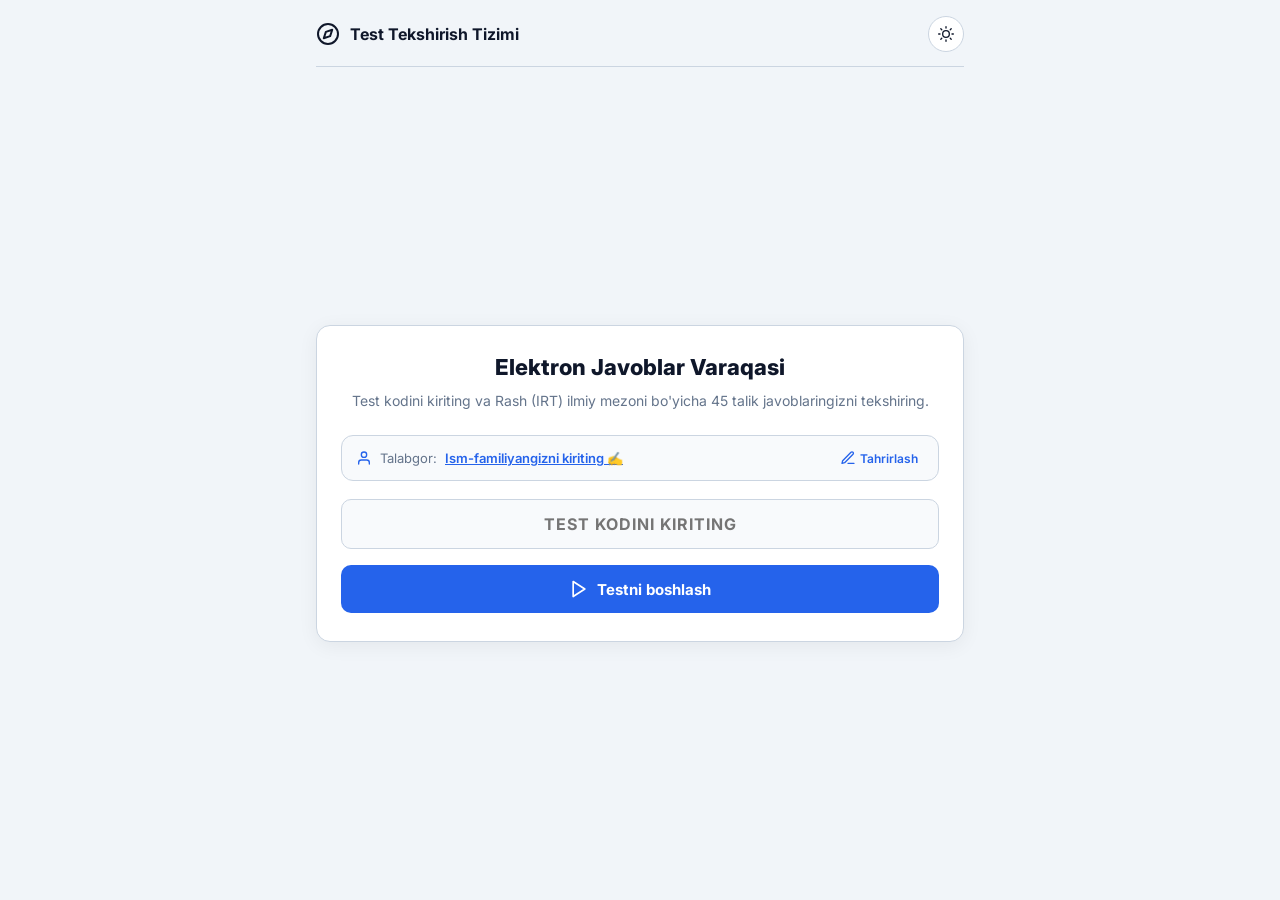
==== index.html @ 444ed4c7 "feat: standart mavzu (default theme) Dark rejimidan Light rejimiga o'zgartirildi" ====
<!DOCTYPE html>
<html lang="uz" data-theme="light">
<head>
  <meta charset="UTF-8">
  <meta name="viewport" content="width=device-width, initial-scale=1.0, maximum-scale=1.0, user-scalable=no">
  <title>Milliy Sertifikat — Test Tekshirish Tizimi (Javoblar Varaqasi)</title>
  <meta http-equiv="Cache-Control" content="no-cache, no-store, must-revalidate">
  <meta http-equiv="Pragma" content="no-cache">
  <meta http-equiv="Expires" content="0">

  <!-- Telegram WebApp SDK -->
  <script src="https://telegram.org/js/telegram-web-app.js"></script>

  <!-- KaTeX for Beautiful Math Formula Rendering -->
  <link rel="stylesheet" href="https://cdn.jsdelivr.net/npm/katex@0.16.11/dist/katex.min.css">
  <script defer src="https://cdn.jsdelivr.net/npm/katex@0.16.11/dist/katex.min.js"></script>
  <script defer src="https://cdn.jsdelivr.net/npm/katex@0.16.11/dist/contrib/auto-render.min.js" onload="renderMathInDocument()"></script>

  <!-- Google Fonts: Inter -->
  <link rel="preconnect" href="https://fonts.googleapis.com">
  <link rel="preconnect" href="https://fonts.gstatic.com" crossorigin>
  <link href="https://fonts.googleapis.com/css2?family=Inter:wght@400;500;600;700;800&display=swap" rel="stylesheet">

  <style>
    /* ================= THEME TOKENS ================= */
    :root {
      --bg-color: #f1f5f9;
      --card-bg: #ffffff;
      --card-sub-bg: #f8fafc;
      --text-main: #0f172a;
      --text-muted: #64748b;
      --primary: #2563eb;
      --primary-hover: #1d4ed8;
      --primary-soft: rgba(37, 99, 235, 0.1);
      --success: #059669;
      --success-soft: rgba(5, 150, 105, 0.1);
      --danger: #e11d48;
      --danger-soft: rgba(225, 29, 72, 0.1);
      --danger-hover: #be123c;
      --border: #cbd5e1;
      --opt-hover: #e2e8f0;
      --bubble-bg: #f1f5f9;
      --bubble-text: #334155;
      --shadow: 0 4px 20px rgba(0, 0, 0, 0.06);
      --radius: 14px;
    }

    [data-theme="dark"] {
      --bg-color: #0b1329;
      --card-bg: #152238;
      --card-sub-bg: #0d1829;
      --text-main: #f8fafc;
      --text-muted: #94a3b8;
      --primary: #3b82f6;
      --primary-hover: #2563eb;
      --primary-soft: rgba(59, 130, 246, 0.15);
      --success: #10b981;
      --success-soft: rgba(16, 185, 129, 0.15);
      --danger: #ef4444;
      --danger-soft: rgba(239, 68, 68, 0.15);
      --danger-hover: #dc2626;
      --border: #22324e;
      --opt-hover: #1c2b46;
      --bubble-bg: #1c2b46;
      --bubble-text: #cbd5e1;
      --shadow: 0 4px 20px rgba(0, 0, 0, 0.25);
      --radius: 14px;
    }

    [data-theme="light"] {
      --bg-color: #f1f5f9;
      --card-bg: #ffffff;
      --card-sub-bg: #f8fafc;
      --text-main: #0f172a;
      --text-muted: #64748b;
      --primary: #2563eb;
      --primary-hover: #1d4ed8;
      --primary-soft: rgba(37, 99, 235, 0.1);
      --success: #059669;
      --success-soft: rgba(5, 150, 105, 0.1);
      --danger: #e11d48;
      --danger-soft: rgba(225, 29, 72, 0.1);
      --danger-hover: #be123c;
      --border: #cbd5e1;
      --opt-hover: #e2e8f0;
      --bubble-bg: #f1f5f9;
      --bubble-text: #334155;
      --shadow: 0 4px 20px rgba(0, 0, 0, 0.06);
    }

    * {
      box-sizing: border-box;
      margin: 0;
      padding: 0;
      font-family: 'Inter', -apple-system, BlinkMacSystemFont, sans-serif;
      -webkit-tap-highlight-color: transparent;
    }

    body {
      background-color: var(--bg-color);
      color: var(--text-main);
      min-height: 100vh;
      display: flex;
      flex-direction: column;
    }

    .container {
      max-width: 680px;
      margin: 0 auto;
      padding: 16px;
      width: 100%;
      flex: 1;
      display: flex;
      flex-direction: column;
    }

    /* SVG ICONS */
    .icon {
      width: 20px;
      height: 20px;
      stroke-width: 2;
      stroke: currentColor;
      fill: none;
      stroke-linecap: round;
      stroke-linejoin: round;
      flex-shrink: 0;
      display: inline-block;
      vertical-align: middle;
    }

    .icon-sm {
      width: 16px;
      height: 16px;
    }

    .icon-lg {
      width: 24px;
      height: 24px;
    }

    /* Header */
    header {
      display: flex;
      justify-content: space-between;
      align-items: center;
      padding-bottom: 14px;
      border-bottom: 1px solid var(--border);
      margin-bottom: 16px;
    }

    .brand {
      font-weight: 700;
      font-size: 16px;
      display: flex;
      align-items: center;
      gap: 10px;
      color: var(--text-main);
    }

    .header-actions {
      display: flex;
      align-items: center;
      gap: 10px;
    }

    .theme-toggle-btn {
      background: var(--card-bg);
      border: 1px solid var(--border);
      color: var(--text-main);
      border-radius: 50%;
      width: 36px;
      height: 36px;
      display: flex;
      align-items: center;
      justify-content: center;
      cursor: pointer;
    }

    /* Taymer faqat test boshlanganda chiqadi */
    .timer-badge {
      display: none;
      background: rgba(239, 68, 68, 0.12);
      border: 1px solid var(--danger);
      color: var(--danger);
      font-weight: 700;
      font-size: 14px;
      padding: 6px 12px;
      border-radius: 20px;
      align-items: center;
      gap: 6px;
    }

    /* Screens */
    .screen {
      display: none;
      flex-direction: column;
      flex: 1;
    }

    .screen.active {
      display: flex;
    }

    /* Hero / Code Screen */
    .hero-card {
      background: var(--card-bg);
      border: 1px solid var(--border);
      border-radius: var(--radius);
      padding: 28px 24px;
      text-align: center;
      margin: auto 0;
      box-shadow: var(--shadow);
    }

    .hero-title {
      font-size: 22px;
      font-weight: 800;
      margin-bottom: 10px;
      color: var(--text-main);
    }

    .hero-desc {
      color: var(--text-muted);
      font-size: 14px;
      margin-bottom: 24px;
      line-height: 1.5;
    }

    .user-badge-card {
      display: flex;
      align-items: center;
      justify-content: space-between;
      background: var(--card-sub-bg);
      border: 1px solid var(--border);
      border-radius: 12px;
      padding: 10px 14px;
      margin-bottom: 18px;
      font-size: 13px;
    }

    .user-badge-info {
      display: flex;
      align-items: center;
      gap: 8px;
      overflow: hidden;
      text-overflow: ellipsis;
      white-space: nowrap;
    }

    .user-badge-edit-btn {
      background: transparent;
      border: none;
      color: var(--primary);
      cursor: pointer;
      display: inline-flex;
      align-items: center;
      gap: 4px;
      font-size: 12px;
      font-weight: 600;
      padding: 4px 6px;
      border-radius: 6px;
    }

    .user-badge-edit-btn:hover {
      background: var(--primary-soft);
    }

    .input-box {
      width: 100%;
      padding: 14px 16px;
      background: var(--card-sub-bg);
      border: 1px solid var(--border);
      border-radius: 10px;
      color: var(--text-main);
      font-size: 16px;
      text-transform: uppercase;
      font-weight: 700;
      letter-spacing: 1px;
      text-align: center;
      margin-bottom: 16px;
      outline: none;
    }

    .input-box:focus {
      border-color: var(--primary);
    }

    .btn {
      width: 100%;
      padding: 14px;
      border-radius: 10px;
      border: none;
      font-weight: 700;
      font-size: 15px;
      cursor: pointer;
      display: flex;
      justify-content: center;
      align-items: center;
      gap: 8px;
    }

    .btn-primary {
      background: var(--primary);
      color: #fff;
    }

    .btn-primary:active {
      background: var(--primary-hover);
      transform: scale(0.98);
    }

    .btn-outline {
      background: transparent;
      border: 1px solid var(--border);
      color: var(--text-main);
      margin-top: 10px;
    }

    /* ================= JAVOBLAR VARAQASI (ANSWER SHEET) UI ================= */
    .sheet-card {
      background: var(--card-bg);
      border: 1px solid var(--border);
      border-radius: var(--radius);
      padding: 18px 16px;
      margin-bottom: 16px;
      box-shadow: var(--shadow);
    }

    .sheet-meta-bar {
      display: flex;
      justify-content: space-between;
      align-items: center;
      background: var(--card-sub-bg);
      border: 1px solid var(--border);
      border-radius: 10px;
      padding: 12px 14px;
      margin-bottom: 18px;
    }

    .sheet-progress-info {
      display: flex;
      align-items: center;
      gap: 8px;
      font-size: 13px;
      font-weight: 700;
      color: var(--text-main);
    }

    .sheet-quick-btn {
      background: var(--primary-soft);
      border: 1px solid var(--primary);
      color: var(--primary);
      padding: 6px 12px;
      border-radius: 8px;
      font-size: 12px;
      font-weight: 700;
      cursor: pointer;
      display: inline-flex;
      align-items: center;
      gap: 6px;
    }

    .sheet-quick-btn:active {
      transform: scale(0.96);
    }

    .section-divider {
      display: flex;
      align-items: center;
      gap: 10px;
      margin: 20px 0 12px;
      padding-bottom: 6px;
      border-bottom: 1px solid var(--border);
    }

    .section-badge {
      background: var(--primary);
      color: #fff;
      font-size: 11px;
      font-weight: 800;
      padding: 3px 8px;
      border-radius: 6px;
      letter-spacing: 0.5px;
    }

    .section-title {
      font-size: 14px;
      font-weight: 700;
      color: var(--text-main);
    }

    .section-subtitle {
      font-size: 12px;
      color: var(--text-muted);
      margin-left: auto;
    }

    /* Context box for 33-35 */
    .context-sheet-box {
      background: var(--card-sub-bg);
      border-left: 3px solid var(--primary);
      border-top: 1px solid var(--border);
      border-right: 1px solid var(--border);
      border-bottom: 1px solid var(--border);
      border-radius: 8px;
      padding: 12px;
      margin-bottom: 14px;
      font-size: 13px;
      line-height: 1.5;
    }

    /* Sheet Rows (OMR Grid Style) */
    .sheet-list {
      display: flex;
      flex-direction: column;
      gap: 8px;
    }

    .sheet-list {
      display: flex;
      flex-direction: column;
      gap: 12px;
    }

    .sheet-row {
      display: flex;
      flex-direction: column;
      align-items: flex-start;
      background: var(--card-bg);
      border: 1px solid var(--border);
      border-radius: 12px;
      padding: 14px 16px;
      gap: 12px;
      transition: all 0.2s ease;
      box-shadow: 0 2px 8px rgba(0, 0, 0, 0.04);
    }

    .sheet-row.has-answer {
      border-color: rgba(59, 130, 246, 0.45);
    }

    .sheet-q-title {
      font-size: 15px;
      font-weight: 600;
      color: var(--text-main);
      display: flex;
      align-items: center;
      justify-content: space-between;
      width: 100%;
    }

    .sheet-bubbles-group {
      display: flex;
      align-items: center;
      gap: 10px;
      width: 100%;
    }

    .bubble-btn {
      flex: 1;
      height: 48px;
      min-width: 0;
      border-radius: 10px;
      border: 1.5px solid var(--border);
      background: var(--card-sub-bg);
      color: var(--text-main);
      font-weight: 700;
      font-size: 16px;
      display: flex;
      align-items: center;
      justify-content: center;
      cursor: pointer;
      user-select: none;
      transition: all 0.15s ease;
    }

    .bubble-btn:hover {
      border-color: var(--primary);
      background: var(--opt-hover);
    }

    .bubble-btn.selected {
      background: var(--primary) !important;
      border-color: var(--primary) !important;
      color: #ffffff !important;
      box-shadow: 0 2px 8px rgba(59, 130, 246, 0.35);
      font-weight: 800;
    }

    /* 33-35 6-bubble row */
    .sheet-bubbles-group.six-opts {
      gap: 8px;
      width: 100%;
    }

    .sheet-bubbles-group.six-opts .bubble-btn {
      flex: 1;
      height: 44px;
      font-size: 14px;
      min-width: 0;
    }

    /* Ochiq savollar qatori (36-45) */
    .open-sheet-row {
      display: flex;
      flex-direction: column;
      background: var(--card-bg);
      border: 1px solid var(--border);
      border-radius: 12px;
      padding: 14px 16px;
      gap: 12px;
      transition: all 0.2s ease;
      box-shadow: 0 2px 8px rgba(0, 0, 0, 0.04);
    }

    .open-sheet-row.has-answer {
      border-color: rgba(59, 130, 246, 0.45);
    }

    .open-sheet-header {
      display: flex;
      justify-content: space-between;
      align-items: center;
    }

    .open-inputs-pair {
      display: grid;
      grid-template-columns: 1fr 1fr;
      gap: 10px;
    }

    .open-sub-field-wrap {
      display: flex;
      align-items: center;
      background: var(--card-bg);
      border: 1px solid var(--border);
      border-radius: 8px;
      padding: 2px 8px;
    }

    .open-sub-field-wrap:focus-within {
      border-color: var(--primary);
    }

    .open-sub-field-wrap.filled {
      border-color: var(--success);
    }

    .open-sub-label {
      font-weight: 700;
      font-size: 13px;
      color: var(--text-muted);
      margin-right: 6px;
    }

    .open-sub-input {
      width: 100%;
      padding: 8px 4px;
      background: transparent;
      border: none;
      color: var(--text-main);
      font-size: 14px;
      font-weight: 600;
      outline: none;
    }

    /* Floating bottom submit bar */
    .floating-bar-spacer {
      height: 80px;
    }

    .floating-submit-bar {
      position: fixed;
      bottom: 0;
      left: 0;
      right: 0;
      background: var(--card-bg);
      border-top: 1px solid var(--border);
      box-shadow: 0 -4px 20px rgba(0, 0, 0, 0.2);
      padding: 12px 16px;
      z-index: 99;
      display: flex;
      justify-content: center;
    }

    .floating-bar-content {
      max-width: 680px;
      width: 100%;
      display: flex;
      align-items: center;
      gap: 12px;
    }

    .floating-counter {
      display: flex;
      flex-direction: column;
      min-width: 100px;
    }

    .floating-counter-label {
      font-size: 11px;
      color: var(--text-muted);
      font-weight: 600;
      text-transform: uppercase;
    }

    .floating-counter-val {
      font-size: 15px;
      font-weight: 800;
      color: var(--primary);
    }

    .btn-submit-main {
      flex: 1;
      background: #10b981;
      color: #fff;
      padding: 13px 16px;
      border-radius: 10px;
      font-weight: 700;
      font-size: 15px;
      border: none;
      cursor: pointer;
      display: flex;
      align-items: center;
      justify-content: center;
      gap: 8px;
    }

    .btn-submit-main:active {
      background: #059669;
      transform: scale(0.98);
    }

    /* Modals */
    .modal-overlay {
      display: none;
      position: fixed;
      top: 0; left: 0; right: 0; bottom: 0;
      background: rgba(0, 0, 0, 0.75);
      backdrop-filter: blur(5px);
      z-index: 9999;
      padding: 16px;
      align-items: center;
      justify-content: center;
    }

    .modal-overlay.open {
      display: flex;
    }

    .modal-box {
      background: var(--card-bg);
      border: 1px solid var(--border);
      border-radius: var(--radius);
      padding: 22px;
      max-width: 500px;
      width: 100%;
      max-height: 85vh;
      overflow-y: auto;
      box-shadow: var(--shadow);
      animation: modalFadeIn 0.2s ease-out;
    }

    @keyframes modalFadeIn {
      from { opacity: 0; transform: scale(0.95); }
      to { opacity: 1; transform: scale(1); }
    }

    .modal-title {
      font-size: 17px;
      font-weight: 800;
      margin-bottom: 12px;
      color: var(--text-main);
      display: flex;
      align-items: center;
      gap: 8px;
    }

    .modal-actions {
      display: flex;
      gap: 10px;
      margin-top: 20px;
    }

    .btn-modal-cancel {
      flex: 1;
      background: var(--card-sub-bg);
      border: 1px solid var(--border);
      color: var(--text-main);
      padding: 12px;
      border-radius: 10px;
      font-weight: 700;
      cursor: pointer;
    }

    .btn-modal-danger {
      flex: 1;
      background: #e11d48;
      border: none;
      color: #fff;
      padding: 12px;
      border-radius: 10px;
      font-weight: 700;
      cursor: pointer;
    }

    /* Result Screen & Diagnostic Matrix */
    .result-card {
      background: var(--card-bg);
      border: 1px solid var(--border);
      border-radius: var(--radius);
      padding: 24px 18px;
      text-align: center;
      box-shadow: var(--shadow);
    }

    .grade-badge {
      display: inline-block;
      font-size: 32px;
      font-weight: 900;
      padding: 10px 28px;
      border-radius: 16px;
      background: linear-gradient(135deg, #10b981, #059669);
      color: #fff;
      margin-bottom: 12px;
    }

    .score-number {
      font-size: 42px;
      font-weight: 800;
      color: var(--primary);
      margin-bottom: 4px;
    }

    .stat-row {
      display: flex;
      justify-content: space-between;
      padding: 8px 0;
      border-bottom: 1px solid var(--border);
      font-size: 14px;
    }

    .stat-row:last-child {
      border-bottom: none;
    }

    .diag-grid {
      display: grid;
      grid-template-columns: repeat(5, 1fr);
      gap: 8px;
      margin: 16px 0;
      max-height: 40vh;
      overflow-y: auto;
      padding: 4px;
    }

    .diag-item {
      background: var(--card-sub-bg);
      border: 1px solid var(--border);
      border-radius: 8px;
      padding: 6px 4px;
      display: flex;
      flex-direction: column;
      align-items: center;
      gap: 4px;
      font-size: 12px;
    }

    .diag-item.correct {
      border-color: var(--success);
      background: var(--success-soft);
    }

    .diag-item.incorrect {
      border-color: var(--danger);
      background: var(--danger-soft);
    }

    .diag-num {
      font-weight: 700;
      color: var(--text-muted);
      font-size: 11px;
    }

    .diag-ans {
      font-weight: 800;
      font-size: 13px;
    }

    .toast-container {
      position: fixed;
      top: 16px;
      left: 50%;
      transform: translateX(-50%);
      z-index: 10000;
      pointer-events: none;
      width: 90%;
      max-width: 420px;
    }

    .toast {
      background: var(--card-bg);
      border: 1px solid var(--border);
      color: var(--text-main);
      padding: 12px 18px;
      border-radius: 10px;
      box-shadow: var(--shadow);
      font-size: 14px;
      font-weight: 600;
      display: flex;
      align-items: center;
      gap: 10px;
      margin-bottom: 8px;
      animation: toastIn 0.25s ease-out forwards;
    }

    .toast-error {
      border-color: var(--danger);
      color: var(--danger);
    }

    /* Submit Fullscreen Loading Overlay */
    .submit-loading-overlay {
      position: fixed;
      top: 0;
      left: 0;
      right: 0;
      bottom: 0;
      background: rgba(15, 23, 42, 0.75);
      backdrop-filter: blur(8px);
      -webkit-backdrop-filter: blur(8px);
      z-index: 20000;
      display: flex;
      align-items: center;
      justify-content: center;
      padding: 20px;
      animation: fadeIn 0.2s ease-out forwards;
    }

    .submit-loading-card {
      background: var(--card-bg);
      border: 1px solid var(--border);
      border-radius: 18px;
      padding: 32px 24px;
      max-width: 380px;
      width: 100%;
      text-align: center;
      box-shadow: 0 20px 40px rgba(0, 0, 0, 0.35);
      animation: scaleUp 0.25s cubic-bezier(0.16, 1, 0.3, 1) forwards;
    }

    .submit-spinner {
      width: 52px;
      height: 52px;
      margin: 0 auto 18px;
      border: 4px solid var(--card-sub-bg);
      border-top: 4px solid var(--primary);
      border-right: 4px solid var(--primary);
      border-radius: 50%;
      animation: spin 0.8s linear infinite;
    }

    .submit-loading-title {
      font-size: 18px;
      font-weight: 800;
      color: var(--text-main);
      margin-bottom: 8px;
      letter-spacing: -0.3px;
    }

    .submit-loading-desc {
      font-size: 13px;
      color: var(--text-muted);
      line-height: 1.6;
      margin-bottom: 20px;
    }

    .submit-loading-progress-bar {
      width: 100%;
      height: 6px;
      background: var(--card-sub-bg);
      border-radius: 99px;
      overflow: hidden;
      position: relative;
    }

    .submit-loading-progress-fill {
      width: 40%;
      height: 100%;
      background: linear-gradient(90deg, var(--primary), #60a5fa);
      border-radius: 99px;
      position: absolute;
      animation: progressIndeterminate 1.4s ease-in-out infinite;
    }

    @keyframes spin {
      0% { transform: rotate(0deg); }
      100% { transform: rotate(360deg); }
    }

    @keyframes progressIndeterminate {
      0% { left: -40%; width: 40%; }
      50% { left: 30%; width: 50%; }
      100% { left: 100%; width: 40%; }
    }

    @keyframes fadeIn {
      from { opacity: 0; }
      to { opacity: 1; }
    }

    @keyframes scaleUp {
      from { opacity: 0; transform: scale(0.92); }
      to { opacity: 1; transform: scale(1); }
    }
  </style>
</head>
<body>

  <!-- Toast Container -->
  <div class="toast-container" id="toastContainer"></div>

  <div class="container">

    <!-- Header -->
    <header>
      <div class="brand">
        <svg class="icon icon-lg" viewBox="0 0 24 24">
          <circle cx="12" cy="12" r="10"></circle>
          <polygon points="16.24 7.76 14.12 14.12 7.76 16.24 9.88 9.88 16.24 7.76"></polygon>
        </svg>
        <span>Test Tekshirish Tizimi</span>
      </div>

      <div class="header-actions">
        <!-- Rejim almashtirish -->
        <button class="theme-toggle-btn" onclick="toggleTheme()" id="themeToggleBtn" title="Rejimni almashtirish">
          <svg class="icon icon-sm" id="themeIcon" viewBox="0 0 24 24">
            <circle cx="12" cy="12" r="5"></circle><line x1="12" y1="1" x2="12" y2="3"></line><line x1="12" y1="21" x2="12" y2="23"></line><line x1="4.22" y1="4.22" x2="5.64" y2="5.64"></line><line x1="18.36" y1="18.36" x2="19.78" y2="19.78"></line><line x1="1" y1="12" x2="3" y2="12"></line><line x1="21" y1="12" x2="23" y2="12"></line><line x1="4.22" y1="19.78" x2="5.64" y2="18.36"></line><line x1="18.36" y1="5.64" x2="19.78" y2="4.22"></line>
          </svg>
        </button>

        <!-- Taymer: Birinchi kirganda yashirin turadi, faqat test ochilganda chiqadi! -->
        <div class="timer-badge" id="timerBadge">
          <svg class="icon icon-sm" viewBox="0 0 24 24">
            <circle cx="12" cy="12" r="10"></circle>
            <polyline points="12 6 12 12 16 14"></polyline>
          </svg>
          <span id="timerText">150:00</span>
        </div>
      </div>
    </header>

    <!-- SCREEN 1: KOD KIRITISH & BOSHLASH -->
    <div class="screen active" id="screenCode">
      <div class="hero-card">
        <h1 class="hero-title">Elektron Javoblar Varaqasi</h1>
        <p class="hero-desc">
          Test kodini kiriting va Rash (IRT) ilmiy mezoni bo'yicha 45 talik javoblaringizni tekshiring.
        </p>

        <!-- Talabgor ma'lumotlari nishoni -->
        <div class="user-badge-card" id="userProfileBadge">
          <div class="user-badge-info">
            <svg class="icon icon-sm" style="color:var(--primary);" viewBox="0 0 24 24"><path d="M20 21v-2a4 4 0 0 0-4-4H8a4 4 0 0 0-4 4v2"></path><circle cx="12" cy="7" r="4"></circle></svg>
            <span style="color:var(--text-muted);">Talabgor:</span>
            <b id="userDisplayName" style="color:var(--text-main);">Yuklanmoqda...</b>
          </div>
          <button class="user-badge-edit-btn" onclick="editStudentName()" title="Ismni o'zgartirish">
            <svg class="icon icon-sm" viewBox="0 0 24 24"><path d="M12 20h9"></path><path d="M16.5 3.5a2.121 2.121 0 0 1 3 3L7 19l-4 1 1-4L16.5 3.5z"></path></svg>
            <span>Tahrirlash</span>
          </button>
        </div>

        <!-- Input: Standart emas, bo'sh placeholder! -->
        <input type="text" id="testCodeInput" class="input-box" placeholder="TEST KODINI KIRITING" value="">

        <button class="btn btn-primary" onclick="startTestWithCode()">
          <svg class="icon" viewBox="0 0 24 24">
            <polygon points="5 3 19 12 5 21 5 3"></polygon>
          </svg>
          Testni boshlash
        </button>

        <!-- Faqat ruxsat berilgan adminlar uchun havola -->
        <div id="adminPanelLinkWrap" style="margin-top: 16px; padding-top: 12px; border-top: 1px dashed var(--border); display: none; justify-content: center;">
          <a href="/admin" id="btnAdminPanelLink" style="display: inline-flex; align-items: center; gap: 8px; font-size: 13px; font-weight: 500; color: var(--text-muted); text-decoration: none; padding: 7px 14px; border-radius: 8px; border: 1px solid var(--border); transition: all 0.2s ease;">
            <svg class="icon icon-sm" style="width:16px; height:16px;" viewBox="0 0 24 24"><path d="M12 2l3.09 6.26L22 9.27l-5 4.87 1.18 6.88L12 17.77l-6.18 3.25L7 14.14 2 9.27l6.91-1.01L12 2z"></path></svg>
            <span>Admin panelga o'tish</span>
          </a>
        </div>
      </div>
    </div>

    <!-- SCREEN 2: 45 TALIK JAVOBLAR VARAQASI (FULL ANSWER SHEET) -->
    <div class="screen" id="screenQuiz">
      <div class="sheet-card">

        <!-- Sheet Top Header -->
        <div class="sheet-meta-bar">
          <div class="sheet-progress-info">
            <svg class="icon icon-sm" style="color:var(--primary);" viewBox="0 0 24 24"><path d="M9 11l3 3L22 4"></path><path d="M21 12v7a2 2 0 0 1-2 2H5a2 2 0 0 1-2-2V5a2 2 0 0 1 2-2h11"></path></svg>
            <span>To'ldirildi:</span>
            <b id="sheetAnsweredCountText" style="color:var(--primary);">0 / 45</b>
          </div>

          <!-- Tezkor to'ldirish tugmasi -->
          <button class="sheet-quick-btn" onclick="openQuickPasteModal()">
            <svg class="icon icon-sm" viewBox="0 0 24 24"><path d="M16 4h2a2 2 0 0 1 2 2v14a2 2 0 0 1-2 2H6a2 2 0 0 1-2-2V6a2 2 0 0 1 2-2h2"></path><rect x="8" y="2" width="8" height="4" rx="1" ry="1"></rect></svg>
            <span>Tezkor to'ldirish</span>
          </button>
        </div>

        <!-- 1-BO'LIM: 1–32 SAVOLLAR (4 TA VARIANT: A, B, C, D) -->
        <div class="section-divider">
          <span class="section-badge">I BO'LIM</span>
          <span class="section-title">1–32 Yopiq testlar</span>
          <span class="section-subtitle">(4 ta variant)</span>
        </div>
        <div class="sheet-list" id="sheetListPart1"></div>

        <!-- 2-BO'LIM: 33–35 GURUHLANGAN TESTLAR (6 TA VARIANT: A–F) -->
        <div class="section-divider">
          <span class="section-badge">II BO'LIM</span>
          <span class="section-title">33–35 Guruhlangan testlar</span>
          <span class="section-subtitle">(6 ta variant: A–F)</span>
        </div>
        <div id="sheetGroupContextWrap" class="context-sheet-box" style="display:none;"></div>
        <div class="sheet-list" id="sheetListPart2"></div>

        <!-- 3-BO'LIM: 36–45 OCHIQ / YOZMA SAVOLLAR (a va b bandlari) -->
        <div class="section-divider">
          <span class="section-badge">III BO'LIM</span>
          <span class="section-title">36–45 Ochiq savollar</span>
          <span class="section-subtitle">(a va b bandlari)</span>
        </div>
        <div class="sheet-list" id="sheetListPart3"></div>

      </div>

      <!-- Pastki oraliq spacer (Floating bar yopib qo'ymasligi uchun) -->
      <div class="floating-bar-spacer"></div>

      <!-- SUZUVCHI TASDIQLASH VA NATIJANI TEKSHIRISH TUGMASI -->
      <div class="floating-submit-bar">
        <div class="floating-bar-content">
          <div class="floating-counter">
            <span class="floating-counter-label">Holat</span>
            <span class="floating-counter-val" id="floatingCounter">0 / 45 ta</span>
          </div>
          <button class="btn-submit-main" onclick="openFinishModal()">
            <svg class="icon" viewBox="0 0 24 24">
              <polyline points="20 6 9 17 4 12"></polyline>
            </svg>
            <span>Testni yakunlash</span>
          </button>
        </div>
      </div>
    </div>

    <!-- SCREEN 3: NATIJA VA DIAGNOSTIKA (RASH IRT) -->
    <div class="screen" id="screenResult">
      <div class="result-card">
        <div class="grade-badge" id="resGrade">A+</div>
        <div class="score-number" id="resFinalScore">68.5 / 75</div>
        <p style="color:var(--text-muted); margin-bottom: 18px; font-size: 13px;">Milliy Sertifikat Rasmiy Shkalasi (0–75 ball)</p>

        <!-- Qisqacha ko'rsatkichlar jadvali -->
        <div style="background:var(--card-sub-bg); border:1px solid var(--border); padding:16px; border-radius:10px; margin-bottom:18px; text-align:left; font-size:14px; line-height:1.8;">
          <div class="stat-row">
            <span>To'g'ri bandlar (Xom ball):</span>
            <b id="resRawScore">42 / 55</b>
          </div>
          <div class="stat-row">
            <span>Qobiliyat darajasi (θ):</span>
            <b id="resTheta">+1.82 logit</b>
          </div>
          <div class="stat-row">
            <span>Sertifikat holati:</span>
            <b id="resCertStatus" style="color:var(--success);">Sertifikat berildi</b>
          </div>
        </div>

        <!-- Sertifikat Bloki (Rasmiy blanka) -->
        <div id="certContainer" style="display:none; margin: 18px 0; text-align: left;">
          <div style="font-weight:700; font-size:14px; margin-bottom:8px; display:flex; align-items:center; justify-content:space-between;">
            <div style="display:flex; align-items:center; gap:6px;">
              <svg class="icon icon-sm" viewBox="0 0 24 24" style="stroke:var(--primary);"><path d="M14 2H6a2 2 0 0 0-2 2v16a2 2 0 0 0 2 2h12a2 2 0 0 0 2-2V8z"></path><polyline points="14 2 14 8 20 8"></polyline><line x1="16" y1="13" x2="8" y2="13"></line><line x1="16" y1="17" x2="8" y2="17"></line><polyline points="10 9 9 9 8 9"></polyline></svg>
              <span>Rasmiy Sertifikat Blankasi</span>
            </div>
            <span id="certBadgeText" style="font-size:11px; padding:2px 8px; border-radius:12px; background:var(--primary-light); color:var(--primary); font-weight:600;">Tayyor</span>
          </div>

          <!-- Sertifikat rasmi ramkasi (yuklanayotganda spinner / fon bilan) -->
          <div id="certImgWrap" style="border-radius:12px; overflow:hidden; border:1px solid var(--border); box-shadow: 0 4px 16px rgba(0,0,0,0.12); background:var(--card-sub-bg); position:relative; min-height:220px; display:flex; align-items:center; justify-content:center;">
            <div id="certImgSpinner" style="position:absolute; display:flex; flex-direction:column; align-items:center; gap:8px; color:var(--text-muted); font-size:12px;">
              <div style="width:28px; height:28px; border:3px solid var(--border); border-top:3px solid var(--primary); border-radius:50%; animation:spin 0.8s linear infinite;"></div>
              <span>Sertifikat yuklanmoqda...</span>
            </div>
            <img id="resCertImg" src="" alt="Rasmiy Sertifikat" style="width:100%; height:auto; display:none; cursor:pointer; position:relative; z-index:2;" onclick="openCertFullscreen()" onload="document.getElementById('certImgSpinner').style.display='none'; this.style.display='block';" onerror="document.getElementById('certImgSpinner').innerHTML='⚠️ Rasm yuklanmadi. Qayta urinib ko‘ring';">
          </div>

          <!-- Tugmalar: ikkalasi ham bir xil 50% kenglikda va bir tekisda -->
          <div style="display:flex; gap:10px; margin-top:12px;">
            <button id="resCertDownloadBtn" class="btn btn-outline" onclick="triggerDownloadCert()" style="flex:1; display:flex; align-items:center; justify-content:center; gap:6px; font-size:13px; font-weight:600; padding:11px 8px; white-space:nowrap; border-radius:10px; cursor:pointer;">
              <svg class="icon icon-sm" viewBox="0 0 24 24"><path d="M21 15v4a2 2 0 0 1-2 2H5a2 2 0 0 1-2-2v-4"></path><polyline points="7 10 12 15 17 10"></polyline><line x1="12" y1="15" x2="12" y2="3"></line></svg>
              <span>Yuklab olish (JPG)</span>
            </button>
            <button class="btn btn-outline" onclick="openCertFullscreen()" style="flex:1; display:flex; align-items:center; justify-content:center; gap:6px; font-size:13px; font-weight:600; padding:11px 8px; white-space:nowrap; border-radius:10px; cursor:pointer;">
              <svg class="icon icon-sm" viewBox="0 0 24 24"><circle cx="11" cy="11" r="8"></circle><line x1="21" y1="21" x2="16.65" y2="16.65"></line><line x1="11" y1="8" x2="11" y2="14"></line><line x1="8" y1="11" x2="14" y2="11"></line></svg>
              <span>Kattalashtirish</span>
            </button>
          </div>
        </div>

        <!-- 45 talik diagnostika sarlavhasi -->
        <div style="text-align:left; margin-bottom:8px; display:flex; justify-content:space-between; align-items:center;">
          <b style="font-size:14px;">Savollar bo'yicha diagnostika:</b>
          <span style="font-size:11px; color:var(--text-muted);">Yashil — to'g'ri, Qizil — xato</span>
        </div>

        <!-- 45 talik diagnostika matritsasi -->
        <div class="diag-grid" id="diagGridContainer"></div>

        <button class="btn btn-primary" onclick="restartApp()" style="margin-top:16px;">
          <svg class="icon" viewBox="0 0 24 24">
            <polyline points="23 4 23 10 17 10"></polyline>
            <polyline points="1 20 1 14 7 14"></polyline>
            <path d="M3.51 9a9 9 0 0 1 14.85-3.36L23 10M1 14l4.64 4.36A9 9 0 0 0 20.49 15"></path>
          </svg>
          Yangi test tekshirish
        </button>
      </div>
    </div>

  </div>

  <!-- MODAL: SAVOLNI KO'RISH (PEEK QUESTION MODAL) -->
  <div class="modal-overlay" id="peekModal">
    <div class="modal-box">
      <div style="display:flex; justify-content:space-between; align-items:center; margin-bottom:12px; border-bottom:1px solid var(--border); padding-bottom:8px;">
        <div class="modal-title" id="peekModalTitle" style="margin-bottom:0;">
          <svg class="icon icon-sm" viewBox="0 0 24 24"><circle cx="12" cy="12" r="10"></circle><line x1="12" y1="16" x2="12" y2="12"></line><line x1="12" y1="8" x2="12.01" y2="8"></line></svg>
          <span>Savol matni</span>
        </div>
        <button onclick="closePeekModal()" style="background:none; border:none; color:var(--text-muted); cursor:pointer;">
          <svg class="icon" viewBox="0 0 24 24"><line x1="18" y1="6" x2="6" y2="18"></line><line x1="6" y1="6" x2="18" y2="18"></line></svg>
        </button>
      </div>

      <div id="peekGroupContext" style="display:none; background:var(--card-sub-bg); border-left:3px solid var(--primary); padding:10px; border-radius:6px; margin-bottom:12px; font-size:13px; line-height:1.5;"></div>
      <div id="peekQuestionText" style="font-size:15px; line-height:1.6; margin-bottom:12px;"></div>
      <div id="peekImageWrap" style="display:none; text-align:center; background:var(--card-sub-bg); padding:10px; border-radius:8px; border:1px solid var(--border); margin-bottom:12px;">
        <img id="peekImage" src="" alt="Chizma" style="max-width:100%; max-height:280px; object-fit:contain;">
      </div>

      <button class="btn btn-outline" onclick="closePeekModal()">Yopish</button>
    </div>
  </div>

  <!-- MODAL: TEZKOR TO'LDIRISH (QUICK PASTE MODAL) -->
  <div class="modal-overlay" id="quickPasteModal">
    <div class="modal-box">
      <div class="modal-title">
        <svg class="icon" viewBox="0 0 24 24"><path d="M16 4h2a2 2 0 0 1 2 2v14a2 2 0 0 1-2 2H6a2 2 0 0 1-2-2V6a2 2 0 0 1 2-2h2"></path><rect x="8" y="2" width="8" height="4" rx="1" ry="1"></rect></svg>
        <span>Tezkor to'ldirish (Qator kalitlar)</span>
      </div>
      <p style="font-size:13px; color:var(--text-muted); margin-bottom:12px; line-height:1.5;">
        Qog'ozdagi 1–35 javoblaringiz ketma-ketligini (masalan: <b>ABCDABCD...</b>) bu yerga kiriting yoki nusxalab qo'ying. Tizim avtomatik doirachalarni to'ldirib chiqadi.
      </p>

      <textarea id="quickPasteInput" class="input-box" style="text-align:left; height:90px; text-transform:uppercase; font-size:15px; font-family:monospace; margin-bottom:14px;" placeholder="Masalan: ABCDABCDABCDABCD..."></textarea>

      <div class="modal-actions">
        <button class="btn-modal-cancel" onclick="closeQuickPasteModal()">Bekor qilish</button>
        <button class="btn btn-primary" style="flex:1;" onclick="applyQuickPaste()">
          <svg class="icon icon-sm" viewBox="0 0 24 24"><polyline points="20 6 9 17 4 12"></polyline></svg>
          To'ldirish
        </button>
      </div>
    </div>
  </div>

  <!-- MODAL: YAKUNLASHNI TASDIQLASH -->
  <div class="modal-overlay" id="finishModal">
    <div class="modal-box">
      <div class="modal-title">
        <svg class="icon" style="color:var(--danger);" viewBox="0 0 24 24">
          <circle cx="12" cy="12" r="10"></circle>
          <line x1="12" y1="8" x2="12" y2="12"></line>
          <line x1="12" y1="16" x2="12.01" y2="16"></line>
        </svg>
        Testni yakunlaysizmi?
      </div>
      <p class="modal-text" id="finishModalText" style="font-size:14px; color:var(--text-muted); line-height:1.5; margin-bottom:18px;">
        Javoblaringiz qabul qilinadi va test yakunlanadi.
      </p>
      <div class="modal-actions">
        <button class="btn-modal-cancel" onclick="closeFinishModal()">Davom ettirish</button>
        <button class="btn-modal-danger" id="btnConfirmSubmit" onclick="executeSubmitTest()">Ha, tugatish</button>
      </div>
    </div>
  </div>

  <!-- FULLSCREEN SUBMIT LOADING OVERLAY -->
  <div class="submit-loading-overlay" id="submitLoadingOverlay" style="display:none;">
    <div class="submit-loading-card">
      <div class="submit-spinner"></div>
      <div class="submit-loading-title">Natijangiz hisoblanmoqda...</div>
      <p class="submit-loading-desc">
        RASH (IRT) modeli asosida javoblaringiz baholanmoqda va rasmiy sertifikat blankasi shakllantirilmoqda. Iltimos, bir oz kuting.
      </p>
      <div class="submit-loading-progress-bar">
        <div class="submit-loading-progress-fill"></div>
      </div>
    </div>
  </div>

  <!-- MODAL: TALABGOR ISMINI TAHRIRLASH (CUSTOM MODAL, ZERO PROMPT) -->
  <div class="modal-overlay" id="nameModal">
    <div class="modal-box" style="max-width: 420px;">
      <div class="modal-title">
        <svg class="icon" viewBox="0 0 24 24"><path d="M20 21v-2a4 4 0 0 0-4-4H8a4 4 0 0 0-4 4v2"></path><circle cx="12" cy="7" r="4"></circle></svg>
        <span>Talabgor ma'lumotlari</span>
      </div>
      <p style="font-size:13px; color:var(--text-muted); margin-bottom:14px; line-height:1.5;">
        Test natijangiz rasmiy shaklda to'g'ri qayd etilishi uchun ism va familiyangizni kiriting:
      </p>

      <div style="margin-bottom: 12px;">
        <label style="display:block; font-size:12px; font-weight:600; color:var(--text-muted); margin-bottom:6px;">To'liq ism va familiyangiz:</label>
        <input type="text" id="nameModalInput" class="input-box" style="text-align:left; text-transform:none; font-weight:600; font-size:15px; margin-bottom:0;" placeholder="Masalan: Rustamov Jasur" onkeydown="if(event.key==='Enter') saveNameFromModal()">
      </div>

      <div class="modal-actions">
        <button class="btn-modal-cancel" onclick="closeNameModal()">Bekor qilish</button>
        <button class="btn btn-primary" style="flex:1;" onclick="saveNameFromModal()">
          <svg class="icon icon-sm" viewBox="0 0 24 24"><polyline points="20 6 9 17 4 12"></polyline></svg>
          Saqlash
        </button>
      </div>
    </div>
  </div>

  <script>
    // Theme Management (Light / Dark) - Default: Light
    let currentTheme = localStorage.getItem('ms_theme_v2') || 'light';

    function applyTheme(theme) {
      currentTheme = theme;
      document.documentElement.setAttribute('data-theme', theme);
      localStorage.setItem('ms_theme_v2', theme);
      localStorage.setItem('theme', theme);

      const icon = document.getElementById('themeIcon');
      if (icon) {
        if (theme === 'light') {
          icon.innerHTML = '<circle cx="12" cy="12" r="5"></circle><line x1="12" y1="1" x2="12" y2="3"></line><line x1="12" y1="21" x2="12" y2="23"></line><line x1="4.22" y1="4.22" x2="5.64" y2="5.64"></line><line x1="18.36" y1="18.36" x2="19.78" y2="19.78"></line><line x1="1" y1="12" x2="3" y2="12"></line><line x1="21" y1="12" x2="23" y2="12"></line><line x1="4.22" y1="19.78" x2="5.64" y2="18.36"></line><line x1="18.36" y1="5.64" x2="19.78" y2="4.22"></line>';
        } else {
          icon.innerHTML = '<path d="M21 12.79A9 9 0 1 1 11.21 3 7 7 0 0 0 21 12.79z"></path>';
        }
      }
    }

    function toggleTheme() {
      applyTheme(currentTheme === 'light' ? 'dark' : 'light');
    }

    applyTheme(currentTheme);

    // Custom Toast function
    function showToast(msg, isError = false) {
      const container = document.getElementById('toastContainer');
      const toast = document.createElement('div');
      toast.className = 'toast' + (isError ? ' toast-error' : '');
      toast.innerHTML = `
        <svg class="icon icon-sm" viewBox="0 0 24 24"><circle cx="12" cy="12" r="10"></circle><line x1="12" y1="8" x2="12" y2="12"></line><line x1="12" y1="16" x2="12.01" y2="16"></line></svg>
        <span>${msg}</span>
      `;
      container.appendChild(toast);
      setTimeout(() => {
        toast.style.opacity = '0';
        toast.style.transition = 'opacity 0.3s ease';
        setTimeout(() => toast.remove(), 300);
      }, 3500);
    }

    // Telegram WebApp Initialization
    const tg = window.Telegram?.WebApp;
    if (tg) {
      tg.ready();
      tg.expand();
      const saved = localStorage.getItem('ms_theme_v2');
      if (saved) {
        applyTheme(saved);
      }
    }

    // Backend API Base URL Resolver (100% Avtomatik)
    const DEFAULT_API_BASE = "https://mtv-transportation-corn-norfolk.trycloudflare.com";

    function getApiBaseUrl() {
      const urlParams = new URLSearchParams(window.location.search);
      const queryApi = urlParams.get('api');
      if (queryApi) {
        const clean = queryApi.replace(/\/+$/, '');
        localStorage.setItem('MS_API_BASE_URL', clean);
        return clean;
      }
      const saved = localStorage.getItem('MS_API_BASE_URL');
      if (saved && !saved.includes('localhost')) return saved;
      if (!window.location.hostname.includes('github.io')) {
        return window.location.origin;
      }
      return DEFAULT_API_BASE;
    }
    const API_BASE = getApiBaseUrl(); 


    let currentTest = null;
    let questions = [];
    let answers = {};
    let timerInterval = null;
    let sessionStartTime = null;
    let remainingSeconds = 150 * 60;
    const SESSION_KEY = 'msbot_active_test_session';

    let studentFullName = '';
    let studentPhone = '';

    // ================= TALABGOR PROFILI VA ISMINI ANIQLASH =================
    function isValidPersonName(n) {
      if (!n || typeof n !== 'string') return false;
      const lower = n.trim().toLowerCase();
      if (['talabgor', '.', '-', 'none', 'null', 'undefined'].includes(lower)) return false;
      const clean = n.replace(/[^a-zA-Zа-яА-ЯўқғҳЎҚҒҲ\s\']/g, '').trim();
      return clean.length >= 3;
    }

    async function fetchUserProfile() {
      const urlParams = new URLSearchParams(window.location.search);
      const qName = urlParams.get('name');
      const qPhone = urlParams.get('phone');
      const qTgId = urlParams.get('tg_id');

      if (qPhone) {
        studentPhone = decodeURIComponent(qPhone).trim();
        localStorage.setItem('ms_student_phone', studentPhone);
      }

      // 1. Agar bot WebApp URL da to'g'ri ism uzatgan bo'lsa
      if (qName) {
        const decoded = decodeURIComponent(qName).trim();
        if (isValidPersonName(decoded)) {
          studentFullName = decoded;
          localStorage.setItem('ms_student_name', studentFullName);
          updateUserDisplay();
          return;
        }
      }

      // 2. Telegram WebApp user ma'lumotlari orqali bazadan olish
      const tgUser = tg?.initDataUnsafe?.user;
      const tgId = qTgId || tgUser?.id || null;

      if (tgId) {
        try {
          const res = await fetch(`${API_BASE}/api/user/${tgId}`);
          if (res.ok) {
            const data = await res.json();
            if (data.phone_number) {
              studentPhone = data.phone_number;
              localStorage.setItem('ms_student_phone', studentPhone);
            }
            if (data.full_name && isValidPersonName(data.full_name)) {
              studentFullName = data.full_name;
              localStorage.setItem('ms_student_name', studentFullName);
              updateUserDisplay();
              return;
            }
            if (data.is_admin) {
              const wrap = document.getElementById('adminPanelLinkWrap');
              if (wrap) wrap.style.display = 'flex';
              const adminLink = document.getElementById('btnAdminPanelLink');
              if (adminLink && window.location.hostname.includes('github.io')) {
                adminLink.href = 'web/admin.html';
              }
            }
          }
        } catch (e) {
          console.warn("User fetch error:", e);
        }
      }

      // 3. localStorage dan avval saqlangan ism (agar u yaroqli bo'lsa)
      const savedName = localStorage.getItem('ms_student_name');
      if (savedName && isValidPersonName(savedName)) {
        studentFullName = savedName;
        studentPhone = localStorage.getItem('ms_student_phone') || studentPhone || '';
        updateUserDisplay();
        return;
      } else {
        localStorage.removeItem('ms_student_name');
      }

      // 4. Telegram user profilidan to'liq ism olish (agar faqat '.' bo'lmasa)
      if (tgUser) {
        const full = `${tgUser.first_name || ''} ${tgUser.last_name || ''}`.trim();
        if (isValidPersonName(full)) {
          studentFullName = full;
          updateUserDisplay();
          return;
        }
      }

      // 5. Agar hali ham ism topilmagan bo'lsa
      studentFullName = '';
      updateUserDisplay();
    }

    function updateUserDisplay() {
      const el = document.getElementById('userDisplayName');
      if (!el) return;
      if (studentFullName && isValidPersonName(studentFullName)) {
        el.innerText = `${studentFullName}${studentPhone ? ' (' + studentPhone + ')' : ''}`;
      } else {
        el.innerHTML = '<span style="color:var(--primary); font-weight:600; text-decoration:underline; cursor:pointer;" onclick="editStudentName()">Ism-familiyangizni kiriting ✍️</span>' + (studentPhone ? ` (${studentPhone})` : '');
      }
    }

    function editStudentName() {
      const inputEl = document.getElementById('nameModalInput');
      if (inputEl) inputEl.value = (studentFullName && isValidPersonName(studentFullName)) ? studentFullName : '';
      document.getElementById('nameModal').classList.add('open');
      setTimeout(() => { if (inputEl) inputEl.focus(); }, 120);
    }

    function closeNameModal() {
      document.getElementById('nameModal').classList.remove('open');
    }

    async function saveNameFromModal() {
      const inputEl = document.getElementById('nameModalInput');
      const clean = (inputEl?.value || '').trim();
      if (!isValidPersonName(clean)) {
        showToast("Iltimos, ism va familiyangizni to'liq kiriting (kamida 3 ta harf)!", true);
        return;
      }
      studentFullName = clean;
      localStorage.setItem('ms_student_name', studentFullName);
      updateUserDisplay();
      closeNameModal();
      showToast("Ismingiz muvaffaqiyatli saqlandi!");

      // Serverda ham foydalanuvchi profilini yangilash
      const tgId = (new URLSearchParams(window.location.search)).get('tg_id') || tg?.initDataUnsafe?.user?.id;
      if (tgId && API_BASE) {
        try {
          await fetch(`${API_BASE}/api/user/update-profile`, {
            method: 'POST',
            headers: { 'Content-Type': 'application/json' },
            body: JSON.stringify({
              telegram_id: parseInt(tgId),
              full_name: clean,
              phone_number: studentPhone || null
            })
          });
        } catch (e) {
          console.warn("Profilni serverda yangilashda ogohlantirish:", e);
        }
      }
    }

    // Session Management
    function saveActiveSession() {
      if (!currentTest || !sessionStartTime) return;
      try {
        const sessionData = {
          test: currentTest,
          startTime: sessionStartTime,
          timeLimitSeconds: (currentTest.time_limit_min || 150) * 60,
          answers: answers
        };
        localStorage.setItem(SESSION_KEY, JSON.stringify(sessionData));
      } catch (err) {
        console.warn("Sessiyani saqlashda xatolik:", err);
      }
    }

    function clearActiveSession() {
      try {
        localStorage.removeItem(SESSION_KEY);
      } catch (err) {}
    }

    function checkAndRestoreSession() {
      try {
        const saved = localStorage.getItem(SESSION_KEY);
        if (!saved) return false;

        const session = JSON.parse(saved);
        if (!session || !session.test || !session.startTime) {
          clearActiveSession();
          return false;
        }

        const totalSec = session.timeLimitSeconds || (session.test.time_limit_min || 150) * 60;
        const elapsed = Math.floor((Date.now() - session.startTime) / 1000);
        const rem = totalSec - elapsed;

        if (rem <= 0) {
          clearActiveSession();
          showToast("Avvalgi test vaqti tugagan!", true);
          return false;
        }

        currentTest = session.test;
        questions = currentTest.questions || [];
        sessionStartTime = session.startTime;
        remainingSeconds = rem;
        answers = session.answers || {};

        showScreen('screenQuiz');
        renderAnswerSheet();
        startTimer();
        showToast("Test varaqasi tiklandi! Qolgan vaqt: " + Math.floor(rem / 60) + " daqiqa.");
        return true;
      } catch (err) {
        clearActiveSession();
        return false;
      }
    }

    function renderMathInDocument() {
      if (window.renderMathInElement) {
        renderMathInElement(document.body, {
          delimiters: [
            {left: '$$', right: '$$', display: true},
            {left: '$', right: '$', display: false},
            {left: '\\(', right: '\\)', display: false},
            {left: '\\[', right: '\\]', display: true}
          ],
          throwOnError: false
        });
      }
    }

    // ================= TESTNI BOSHLASH (KOD ORQALI) =================
    async function startTestWithCode() {
      const codeInput = document.getElementById('testCodeInput');
      const code = (codeInput?.value || '').trim();

      if (!code) {
        showToast("Iltimos, test kodini kiriting!", true);
        if (codeInput) codeInput.focus();
        return;
      }

      showToast("Test yuklanmoqda...");

      try {
        const res = await fetch(`${API_BASE}/api/test/${encodeURIComponent(code)}`);
        if (res.status === 404) {
          showToast(`Kechirasiz, '${code}' kodli test topilmadi! Kodni to'g'ri kiritganingizni tekshiring.`, true);
          return;
        }
        if (!res.ok) {
          showToast("Testni yuklab bo'lmadi. Server javob bermadi.", true);
          return;
        }

        const data = await res.json();
        currentTest = data;
        questions = currentTest.questions;

        if (!questions || questions.length === 0) {
          showToast("Ushbu testda hali savollar mavjud emas!", true);
          return;
        }

        sessionStartTime = Date.now();
        remainingSeconds = (currentTest.time_limit_min || 150) * 60;
        answers = {};

        saveActiveSession();
        startTimer();

        showScreen('screenQuiz');
        renderAnswerSheet();
      } catch (err) {
        showToast("Server bilan aloqa uzildi. Iltimos, qayta urinib ko'ring!", true);
      }
    }

    function showScreen(screenId) {
      document.querySelectorAll('.screen').forEach(s => s.classList.remove('active'));
      const target = document.getElementById(screenId);
      if (target) target.classList.add('active');
      window.scrollTo(0, 0);

      // Agar Screen 1 (kod kiritish ekrani) bo'lsa, taymer umuman ko'rinmasin!
      const timerBadge = document.getElementById('timerBadge');
      if (timerBadge) {
        if (screenId === 'screenCode') {
          timerBadge.style.display = 'none';
        } else if (screenId === 'screenQuiz') {
          timerBadge.style.display = 'flex';
        }
      }
    }

    function startTimer() {
      const timerBadge = document.getElementById('timerBadge');
      if (timerBadge) timerBadge.style.display = 'flex';

      clearInterval(timerInterval);
      const updateTimerDisplay = () => {
        if (sessionStartTime && currentTest) {
          const totalSec = (currentTest.time_limit_min || 150) * 60;
          const elapsed = Math.floor((Date.now() - sessionStartTime) / 1000);
          remainingSeconds = totalSec - elapsed;
        } else {
          remainingSeconds--;
        }

        if (remainingSeconds <= 0) {
          clearInterval(timerInterval);
          showToast("Vaqt tugadi! Natijalar hisoblanmoqda...");
          executeSubmitTest();
          return;
        }
        const m = Math.floor(remainingSeconds / 60);
        const s = remainingSeconds % 60;
        document.getElementById('timerText').innerText = 
          `${String(m).padStart(2, '0')}:${String(s).padStart(2, '0')}`;
      };

      updateTimerDisplay();
      timerInterval = setInterval(updateTimerDisplay, 1000);
    }

    // ================= JAVOBLAR VARAQASINI GENERATSIYA QILISH =================
    function renderAnswerSheet() {
      const part1List = document.getElementById('sheetListPart1');
      const part2List = document.getElementById('sheetListPart2');
      const part3List = document.getElementById('sheetListPart3');
      const groupCtxWrap = document.getElementById('sheetGroupContextWrap');

      part1List.innerHTML = '';
      part2List.innerHTML = '';
      part3List.innerHTML = '';

      let groupContextHtml = '';

      questions.forEach((q) => {
        const qId = q.id;
        const orderNo = q.order_no;

        // I Bo'lim: 1–32 (4 ta variant A, B, C, D)
        if (orderNo <= 32) {
          const row = document.createElement('div');
          const hasAns = !!answers[qId]?.choice;
          row.className = 'sheet-row' + (hasAns ? ' has-answer' : '');
          row.id = `sheetRow_${qId}`;

          const opts = ['A', 'B', 'C', 'D'];
          let bubblesHtml = '';
          opts.forEach(opt => {
            const isSel = (answers[qId]?.choice === opt);
            bubblesHtml += `
              <div class="bubble-btn${isSel ? ' selected' : ''}" 
                   onclick="selectBubble(${qId}, '${opt}', this)">
                ${opt}
              </div>
            `;
          });

          row.innerHTML = `
            <div class="sheet-q-title">
              <span>${orderNo}-savol</span>
            </div>
            <div class="sheet-bubbles-group">
              ${bubblesHtml}
            </div>
          `;
          part1List.appendChild(row);
        }
        // II Bo'lim: 33–35 (6 ta variant A, B, C, D, E, F)
        else if (orderNo >= 33 && orderNo <= 35) {
          if (q.group_context && !groupContextHtml) {
            groupContextHtml = `
              <div style="font-weight:700; color:var(--primary); font-size:13px; margin-bottom:6px; display:flex; align-items:center; gap:6px;">
                <svg class="icon icon-sm" viewBox="0 0 24 24"><path d="M14 2H6a2 2 0 0 0-2 2v16a2 2 0 0 0 2 2h12a2 2 0 0 0 2-2V8z"></path><polyline points="14 2 14 8 20 8"></polyline><line x1="16" y1="13" x2="8" y2="13"></line><line x1="16" y1="17" x2="8" y2="17"></line></svg>
                <span>33–35 testlar uchun umumiy shart:</span>
              </div>
              <div style="color:var(--text-main);">${q.group_context}</div>
              ${q.group_image_url ? `
                <div style="text-align:center; margin-top:8px;">
                  <img src="${(q.group_image_url.startsWith('http') || !API_BASE) ? q.group_image_url : (API_BASE + (q.group_image_url.startsWith('/') ? '' : '/') + q.group_image_url)}" alt="Umumiy chizma" style="max-width:100%; max-height:200px; border-radius:6px;">
                </div>
              ` : ''}
            `;
          }

          const row = document.createElement('div');
          const hasAns = !!answers[qId]?.choice;
          row.className = 'sheet-row' + (hasAns ? ' has-answer' : '');
          row.id = `sheetRow_${qId}`;

          const opts = ['A', 'B', 'C', 'D', 'E', 'F'];
          let bubblesHtml = '';
          opts.forEach(opt => {
            const isSel = (answers[qId]?.choice === opt);
            bubblesHtml += `
              <div class="bubble-btn${isSel ? ' selected' : ''}" 
                   onclick="selectBubble(${qId}, '${opt}', this)">
                ${opt}
              </div>
            `;
          });

          row.innerHTML = `
            <div class="sheet-q-title">
              <span>${orderNo}-savol</span>
            </div>
            <div class="sheet-bubbles-group six-opts">
              ${bubblesHtml}
            </div>
          `;
          part2List.appendChild(row);
        }
        // III Bo'lim: 36–45 (Ochiq savollar: a va b bandlari)
        else {
          const row = document.createElement('div');
          const ansA = answers[qId]?.a || '';
          const ansB = answers[qId]?.b || '';
          const hasAns = (ansA !== '' || ansB !== '');
          row.className = 'open-sheet-row' + (hasAns ? ' has-answer' : '');
          row.id = `sheetRow_${qId}`;

          row.innerHTML = `
            <div class="sheet-q-title">
              <span>${orderNo}-savol (yozma)</span>
            </div>
            <div class="open-inputs-pair">
              <div class="open-sub-field-wrap${ansA ? ' filled' : ''}" id="wrapSubA_${qId}">
                <span class="open-sub-label">a)</span>
                <input type="text" class="open-sub-input" placeholder="javob" value="${ansA}"
                       oninput="saveOpenSubPart(${qId}, 'a', this.value, this)">
              </div>
              <div class="open-sub-field-wrap${ansB ? ' filled' : ''}" id="wrapSubB_${qId}">
                <span class="open-sub-label">b)</span>
                <input type="text" class="open-sub-input" placeholder="javob" value="${ansB}"
                       oninput="saveOpenSubPart(${qId}, 'b', this.value, this)">
              </div>
            </div>
          `;
          part3List.appendChild(row);
        }
      });

      if (groupContextHtml) {
        groupCtxWrap.innerHTML = groupContextHtml;
        groupCtxWrap.style.display = 'block';
      } else {
        groupCtxWrap.style.display = 'none';
      }

      updateAnsweredCounter();
      setTimeout(renderMathInDocument, 40);
    }

    function selectBubble(qId, key, el) {
      if (!answers[qId]) answers[qId] = {};
      answers[qId].choice = key;

      const parent = el.parentElement;
      parent.querySelectorAll('.bubble-btn').forEach(b => b.classList.remove('selected'));
      el.classList.add('selected');

      const row = document.getElementById(`sheetRow_${qId}`);
      if (row) row.classList.add('has-answer');

      saveActiveSession();
      updateAnsweredCounter();
    }

    function saveOpenSubPart(qId, part, val, inputEl) {
      if (!answers[qId]) answers[qId] = {};
      answers[qId][part] = val.trim();

      const wrap = document.getElementById(`wrapSub${part.toUpperCase()}_${qId}`);
      if (wrap) {
        if (val.trim()) {
          wrap.classList.add('filled');
        } else {
          wrap.classList.remove('filled');
        }
      }

      const row = document.getElementById(`sheetRow_${qId}`);
      if (row) {
        if (answers[qId].a || answers[qId].b) {
          row.classList.add('has-answer');
        } else {
          row.classList.remove('has-answer');
        }
      }

      saveActiveSession();
      updateAnsweredCounter();
    }

    function updateAnsweredCounter() {
      let count = 0;
      questions.forEach(q => {
        const ans = answers[q.id];
        if (!ans) return;
        if (ans.choice) {
          count++;
        } else if (ans.a || ans.b) {
          count++;
        }
      });

      const total = questions.length || 45;
      const text = `${count} / ${total}`;
      const headerText = document.getElementById('sheetAnsweredCountText');
      const floatText = document.getElementById('floatingCounter');
      if (headerText) headerText.innerText = text;
      if (floatText) floatText.innerText = `${count} / ${total} ta`;
    }

    // ================= SAVOLNI KO'RISH MODALI (PEEK MODAL) =================
    function peekQuestion(orderNo) {
      const q = questions.find(item => item.order_no === orderNo);
      if (!q) return;

      document.getElementById('peekModalTitle').innerHTML = `
        <svg class="icon icon-sm" viewBox="0 0 24 24"><circle cx="12" cy="12" r="10"></circle><line x1="12" y1="16" x2="12" y2="12"></line><line x1="12" y1="8" x2="12.01" y2="8"></line></svg>
        <span>Savol #${orderNo} (${q.section || 'Matematika'})</span>
      `;

      const ctxEl = document.getElementById('peekGroupContext');
      if (q.group_context) {
        ctxEl.innerHTML = `<b>33–35 umumiy shart:</b><br>${q.group_context}`;
        ctxEl.style.display = 'block';
      } else {
        ctxEl.style.display = 'none';
      }

      document.getElementById('peekQuestionText').innerHTML = q.text || '(Savol matni mavjud emas)';

      const imgWrap = document.getElementById('peekImageWrap');
      const imgEl = document.getElementById('peekImage');
      const targetImg = q.image_url || (q.group_context ? q.group_image_url : null);

      if (targetImg) {
        imgEl.src = (targetImg.startsWith('http') || !API_BASE) ? targetImg : (API_BASE + (targetImg.startsWith('/') ? '' : '/') + targetImg);
        imgWrap.style.display = 'block';
      } else {
        imgWrap.style.display = 'none';
      }

      document.getElementById('peekModal').classList.add('open');
      setTimeout(renderMathInDocument, 30);
    }

    function closePeekModal() {
      document.getElementById('peekModal').classList.remove('open');
    }

    // ================= TEZKOR TO'LDIRISH (QUICK PASTE) =================
    function openQuickPasteModal() {
      document.getElementById('quickPasteInput').value = '';
      document.getElementById('quickPasteModal').classList.add('open');
    }

    function closeQuickPasteModal() {
      document.getElementById('quickPasteModal').classList.remove('open');
    }

    function applyQuickPaste() {
      const raw = document.getElementById('quickPasteInput').value.toUpperCase().replace(/[^A-F]/g, '');
      if (!raw) {
        showToast("Hech qanday harf kiritilmadi!", true);
        return;
      }

      const keys = raw.split('');
      let filled = 0;

      questions.forEach((q, idx) => {
        if (q.order_no <= 35 && idx < keys.length) {
          const letter = keys[idx];
          if (q.order_no <= 32 && ['A', 'B', 'C', 'D'].includes(letter)) {
            if (!answers[q.id]) answers[q.id] = {};
            answers[q.id].choice = letter;
            filled++;
          } else if (q.order_no >= 33 && q.order_no <= 35 && ['A', 'B', 'C', 'D', 'E', 'F'].includes(letter)) {
            if (!answers[q.id]) answers[q.id] = {};
            answers[q.id].choice = letter;
            filled++;
          }
        }
      });

      closeQuickPasteModal();
      saveActiveSession();
      renderAnswerSheet();
      showToast(`${filled} ta test kaliti tezkor to'ldirildi!`);
    }

    // ================= YAKUNLASH TASDIQLASH VA SUBMIT =================
    // ================= YAKUNLASH TASDIQLASH VA SUBMIT =================
    let isSubmittingTest = false;

    function openFinishModal() {
      if (isSubmittingTest) return;

      let count = 0;
      questions.forEach(q => {
        const ans = answers[q.id];
        if (ans && (ans.choice || ans.a || ans.b)) count++;
      });
      const emptyCount = questions.length - count;

      const descEl = document.getElementById('finishModalText');
      if (emptyCount > 0) {
        descEl.innerText = `Siz ${count} ta savolni to'ldirdingiz. ${emptyCount} ta savol belgilanmadi (ular xato deb baholanadi). Testni yakunlab, natijani chiqaramizmi?`;
      } else {
        descEl.innerText = `Barcha 45 ta savol to'liq to'ldirildi! Testni yakunlaysizmi?`;
      }

      document.getElementById('finishModal').classList.add('open');
    }

    function closeFinishModal() {
      if (isSubmittingTest) return;
      document.getElementById('finishModal').classList.remove('open');
    }

    async function executeSubmitTest() {
      if (isSubmittingTest) return;
      isSubmittingTest = true;

      const submitBtn = document.getElementById('btnConfirmSubmit');
      if (submitBtn) {
        submitBtn.disabled = true;
        submitBtn.innerHTML = `
          <div style="display:flex; align-items:center; justify-content:center; gap:8px;">
            <div style="width:16px; height:16px; border:2px solid #fff; border-top:2px solid transparent; border-radius:50%; animation:spin 0.6s linear infinite;"></div>
            <span>Yakunlanmoqda...</span>
          </div>
        `;
      }

      closeFinishModal();

      const overlay = document.getElementById('submitLoadingOverlay');
      if (overlay) overlay.style.display = 'flex';

      clearInterval(timerInterval);
      clearActiveSession();

      const user = tg?.initDataUnsafe?.user || {
        id: 1685356708,
        first_name: "Talabgor",
        username: "test_user"
      };

      const payloadAnswers = [];
      for (const [qId, ansObj] of Object.entries(answers)) {
        if (ansObj.choice) {
          payloadAnswers.push({
            question_id: parseInt(qId),
            user_answer: ansObj.choice,
            sub_part_label: null
          });
        }
        if (ansObj.a) {
          payloadAnswers.push({
            question_id: parseInt(qId),
            user_answer: ansObj.a,
            sub_part_label: 'a'
          });
        }
        if (ansObj.b) {
          payloadAnswers.push({
            question_id: parseInt(qId),
            user_answer: ansObj.b,
            sub_part_label: 'b'
          });
        }
      }

      try {
        const finalFullName = studentFullName || `${user.first_name || ''} ${user.last_name || ''}`.trim() || 'Talabgor';
        const res = await fetch(`${API_BASE}/api/test/submit`, {
          method: 'POST',
          headers: {'Content-Type': 'application/json'},
          body: JSON.stringify({
            test_id: currentTest.id,
            telegram_id: user.id,
            full_name: finalFullName,
            username: user.username,
            answers: payloadAnswers
          })
        });

        if (!res.ok) {
          throw new Error(`Server xatosi: ${res.status}`);
        }

        const result = await res.json();
        showToast("Test yakunlandi! Natijangiz hisoblandi.");
        displayResult(result);
      } catch (err) {
        showToast("Natijani tekshirishda xatolik: " + err.message, true);
      } finally {
        isSubmittingTest = false;
        if (overlay) overlay.style.display = 'none';
        if (submitBtn) {
          submitBtn.disabled = false;
          submitBtn.innerText = "Ha, tugatish";
        }
      }
    }

    // ================= NATIJA VA DIAGNOSTIKANI CHIQARISH =================
    function displayResult(res) {
      showScreen('screenResult');
      document.getElementById('resGrade').innerText = res.grade;
      document.getElementById('resFinalScore').innerText = `${res.final_score.toFixed(1)} / 75`;
      document.getElementById('resRawScore').innerText = `${res.raw_score} / ${res.total_items}`;
      document.getElementById('resTheta').innerText = `${res.theta >= 0 ? '+' : ''}${res.theta.toFixed(2)} logit`;
      
      const statusEl = document.getElementById('resCertStatus');
      if (res.is_certified) {
        statusEl.innerText = "Tabriklaymiz, Sertifikat berildi!";
        statusEl.style.color = "var(--success)";
      } else {
        statusEl.innerText = "Sertifikat berilmadi (Minimal 46 ball)";
        statusEl.style.color = "var(--danger)";
      }

      // Rasmiy Sertifikat Blankasini ko'rsatish
      const certBox = document.getElementById('certContainer');
      const certImg = document.getElementById('resCertImg');
      const certBadgeText = document.getElementById('certBadgeText');
      const certSpinner = document.getElementById('certImgSpinner');

      if (res.certificate_url) {
        let fullCertUrl = res.certificate_url;
        if (fullCertUrl && !fullCertUrl.startsWith('http://') && !fullCertUrl.startsWith('https://')) {
          const cleanApi = (API_BASE || '').replace(/\/+$/, '');
          const cleanPath = fullCertUrl.replace(/^\/+/, '');
          fullCertUrl = cleanApi ? `${cleanApi}/${cleanPath}` : `/${cleanPath}`;
        }
        window.currentCertFullUrl = fullCertUrl;

        if (certBox) certBox.style.display = 'block';
        if (certSpinner) certSpinner.style.display = 'flex';
        if (certImg) {
          certImg.style.display = 'none';
          certImg.src = fullCertUrl;
        }

        if (certBadgeText) {
          if (res.is_certified) {
            certBadgeText.innerText = "Sertifikat berilsin";
            certBadgeText.style.background = "rgba(16, 185, 129, 0.15)";
            certBadgeText.style.color = "var(--success)";
          } else {
            certBadgeText.innerText = "Sertifikat berilmadi";
            certBadgeText.style.background = "rgba(239, 68, 68, 0.15)";
            certBadgeText.style.color = "var(--danger)";
          }
        }
      } else {
        if (certBox) certBox.style.display = 'none';
      }

      const grid = document.getElementById('diagGridContainer');
      grid.innerHTML = '';

      if (res.details && res.details.length > 0) {
        const qMap = {};
        res.details.forEach(item => {
          if (!qMap[item.order_no]) qMap[item.order_no] = [];
          qMap[item.order_no].push(item);
        });

        questions.forEach(q => {
          const items = qMap[q.order_no] || [];
          const cell = document.createElement('div');
          
          if (items.length === 0) {
            cell.className = 'diag-item incorrect';
            cell.innerHTML = `
              <span class="diag-num">#${q.order_no}</span>
              <span class="diag-ans" style="color:var(--danger);">-</span>
            `;
          } else if (items.length === 1) {
            const it = items[0];
            const isCor = it.is_correct;
            cell.className = 'diag-item ' + (isCor ? 'correct' : 'incorrect');
            cell.innerHTML = `
              <span class="diag-num">#${q.order_no}</span>
              <span class="diag-ans" style="color:${isCor ? 'var(--success)' : 'var(--danger)'};">${it.user_answer || '-'}</span>
            `;
          } else {
            const allCor = items.every(i => i.is_correct);
            const anyCor = items.some(i => i.is_correct);
            cell.className = 'diag-item ' + (allCor ? 'correct' : (anyCor ? 'correct' : 'incorrect'));
            const aItem = items.find(i => i.sub_part_label === 'a');
            const bItem = items.find(i => i.sub_part_label === 'b');
            cell.innerHTML = `
              <span class="diag-num">#${q.order_no}</span>
              <span style="font-size:10px; font-weight:700;">
                a:<b style="color:${aItem?.is_correct ? 'var(--success)' : 'var(--danger)'};">${aItem?.is_correct ? '✓' : '✗'}</b> 
                b:<b style="color:${bItem?.is_correct ? 'var(--success)' : 'var(--danger)'};">${bItem?.is_correct ? '✓' : '✗'}</b>
              </span>
            `;
          }
          grid.appendChild(cell);
        });
      } else {
        questions.forEach(q => {
          const cell = document.createElement('div');
          cell.className = 'diag-item';
          cell.innerHTML = `<span class="diag-num">#${q.order_no}</span>`;
          grid.appendChild(cell);
        });
      }
    }

    function openCertFullscreen() {
      const url = window.currentCertFullUrl || (document.getElementById('resCertImg')?.src);
      if (url) {
        window.open(url, '_blank');
      }
    }

    async function triggerDownloadCert() {
      const url = window.currentCertFullUrl || (document.getElementById('resCertImg')?.src);
      if (!url) {
        showToast("Sertifikat manzili topilmadi", true);
        return;
      }

      try {
        showToast("Sertifikat yuklab olinmoqda...");
        const resp = await fetch(url);
        if (!resp.ok) throw new Error(`HTTP ${resp.status}`);
        const blob = await resp.blob();
        const blobUrl = window.URL.createObjectURL(blob);
        const a = document.createElement('a');
        a.href = blobUrl;
        a.download = `sertifikat_${Date.now()}.jpg`;
        document.body.appendChild(a);
        a.click();
        document.body.removeChild(a);
        window.URL.revokeObjectURL(blobUrl);
        showToast("Sertifikat muvaffaqiyatli saqlandi!");
      } catch (err) {
        window.open(url, '_blank');
      }
    }

    function restartApp() {
      clearActiveSession();
      answers = {};
      currentTest = null;
      const codeInput = document.getElementById('testCodeInput');
      if (codeInput) codeInput.value = '';
      showScreen('screenCode');
    }

    function updateAdminLink() {
      const link = document.getElementById('btnAdminPanelLink');
      if (!link) return;
      if (window.location.protocol === 'file:' || window.location.hostname.endsWith('github.io')) {
        link.href = 'web/admin.html';
      } else {
        link.href = '/admin';
      }
    }

    // ================= DASTUR ISHGA TUSHGANDA VA F5 BOSILGANDA TIKLASH =================
    window.addEventListener('DOMContentLoaded', () => {
      fetchUserProfile();
      updateAdminLink();
      checkAndRestoreSession();
    });

    window.addEventListener('beforeunload', () => {
      if (currentTest && document.getElementById('screenQuiz').classList.contains('active')) {
        saveActiveSession();
      }
    });

    fetchUserProfile();
    updateAdminLink();
    checkAndRestoreSession();
  </script>
</body>
</html>
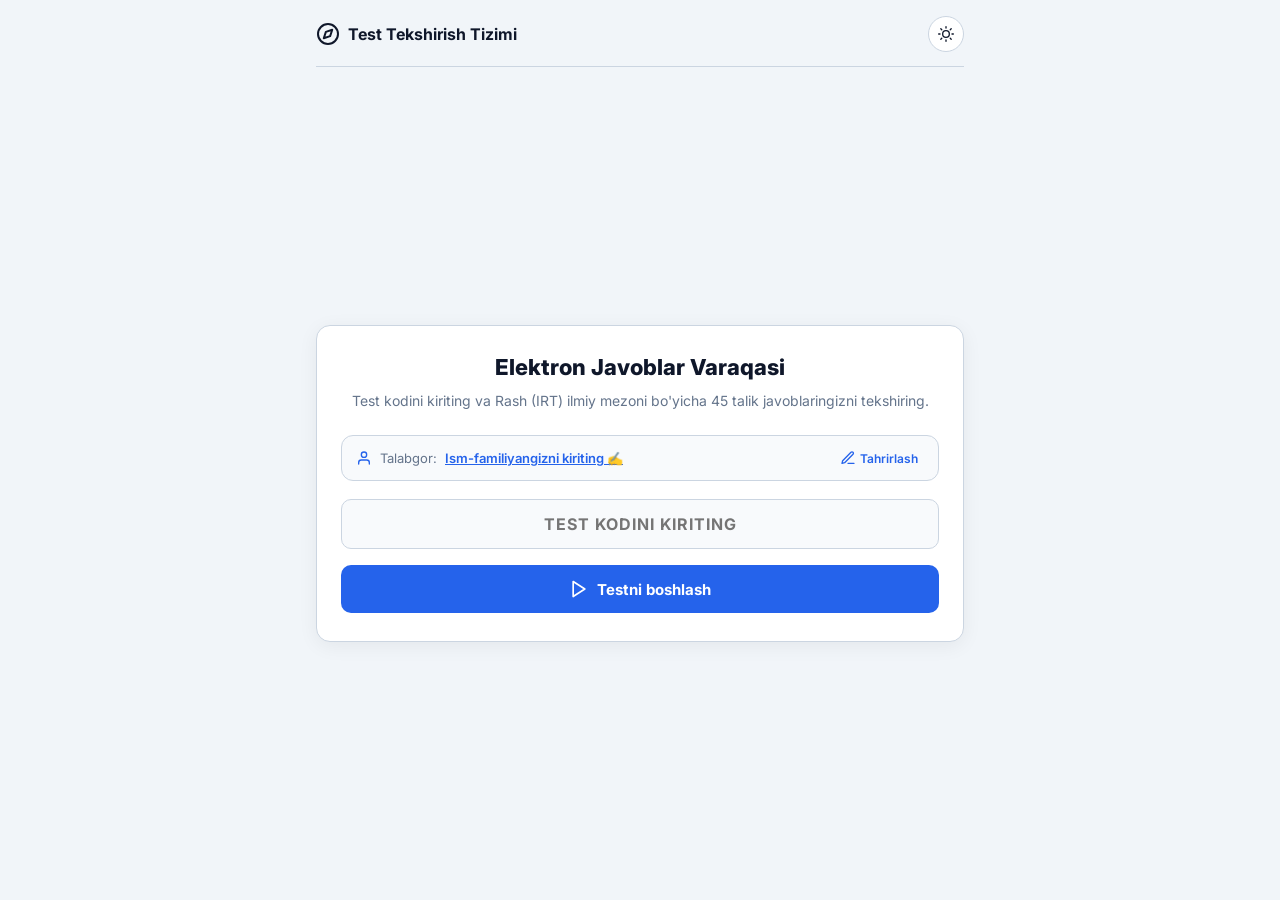
==== commit 3d5a3490: "fix: responsive UI, modal bugfix, cert hide, direct submit, exit btn" ====
--- a/index.html
+++ b/index.html
@@ -153,8 +153,17 @@
       font-size: 16px;
       display: flex;
       align-items: center;
-      gap: 10px;
+      gap: 8px;
       color: var(--text-main);
+      white-space: nowrap;        /* Yozuv bir qatorda qolsin */
+      flex-shrink: 1;
+      min-width: 0;
+      overflow: hidden;
+    }
+
+    .brand span {
+      overflow: hidden;
+      text-overflow: ellipsis;
     }
 
     .header-actions {
@@ -335,6 +344,8 @@
       border-radius: 10px;
       padding: 12px 14px;
       margin-bottom: 18px;
+      flex-wrap: nowrap;  /* Bir qatorda qolsin */
+      gap: 8px;
     }
 
     .sheet-progress-info {
@@ -913,6 +924,123 @@
       from { opacity: 0; transform: scale(0.92); }
       to { opacity: 1; transform: scale(1); }
     }
+
+    /* ================= RESPONSIVE: MOBILE-FIRST MEDIA QUERIES ================= */
+
+    /* Extra small phones: 360px and below */
+    @media (max-width: 360px) {
+      .container { padding: 10px 10px; }
+
+      .brand span { font-size: 13px; }
+      .brand svg { width: 18px; height: 18px; }
+
+      .timer-badge { font-size: 12px; padding: 5px 8px; gap: 4px; }
+
+      .hero-title { font-size: 18px; }
+      .hero-desc { font-size: 12px; }
+
+      .bubble-btn { height: 40px; font-size: 14px; border-radius: 8px; }
+      .sheet-bubbles-group { gap: 6px; }
+
+      .sheet-bubbles-group.six-opts { gap: 5px; }
+      .sheet-bubbles-group.six-opts .bubble-btn { height: 38px; font-size: 12px; }
+
+      .floating-counter { min-width: 70px; }
+      .floating-counter-label { font-size: 10px; }
+      .floating-counter-val { font-size: 13px; }
+      .btn-submit-main { font-size: 13px; padding: 11px 10px; }
+
+      .stat-row { font-size: 12px; flex-direction: column; gap: 2px; align-items: flex-start; }
+      .grade-badge { font-size: 26px; padding: 8px 18px; }
+      .score-number { font-size: 32px; }
+
+      .diag-grid { grid-template-columns: repeat(4, 1fr); }
+
+      .modal-box { padding: 16px; }
+      .modal-title { font-size: 15px; }
+      .btn-modal-cancel, .btn-modal-danger { font-size: 13px; padding: 10px; }
+    }
+
+    /* Small phones: 480px and below */
+    @media (max-width: 480px) {
+      .container { padding: 12px; }
+
+      /* Header: brand va timer bir satorga sig'magan holda kichray */
+      header {
+        flex-wrap: wrap;
+        gap: 8px;
+        padding-bottom: 10px;
+        margin-bottom: 12px;
+      }
+      .brand { font-size: 14px; gap: 7px; }
+      .header-actions { gap: 8px; }
+      .timer-badge { font-size: 12px; padding: 5px 10px; }
+
+      /* Stat rows in result card - no overlap */
+      .stat-row {
+        flex-direction: row;
+        flex-wrap: wrap;
+        gap: 4px;
+        font-size: 12px;
+        padding: 6px 0;
+      }
+      .stat-row span { flex: 1 1 55%; }
+      .stat-row b { text-align: right; flex: 0 0 auto; }
+
+      .grade-badge { font-size: 28px; padding: 8px 20px; }
+      .score-number { font-size: 36px; }
+
+      /* Diagnostic grid: 5 cols may be too tight on 360 — use 4 */
+      .diag-grid { grid-template-columns: repeat(4, 1fr); gap: 6px; }
+      .diag-item { font-size: 11px; padding: 5px 3px; }
+      .diag-num { font-size: 10px; }
+      .diag-ans { font-size: 12px; }
+
+      /* Bubble buttons – keep them in one row but allow font to shrink */
+      .bubble-btn { height: 44px; font-size: 15px; }
+      .sheet-bubbles-group { gap: 7px; }
+
+      /* Six option bubbles (33-35 type) */
+      .sheet-bubbles-group.six-opts { gap: 6px; }
+      .sheet-bubbles-group.six-opts .bubble-btn { height: 40px; font-size: 13px; }
+
+      /* Floating bar – ensure counter doesn't push button off screen */
+      .floating-bar-content { gap: 8px; }
+      .floating-counter { min-width: 80px; }
+      .floating-counter-label { font-size: 10px; }
+      .floating-counter-val { font-size: 14px; }
+      .btn-submit-main { font-size: 14px; padding: 12px 10px; }
+
+      /* Modal */
+      .modal-box { padding: 18px 16px; max-width: 100%; }
+      .modal-title { font-size: 16px; }
+      .modal-actions { gap: 8px; }
+
+      /* Result card cert download buttons – wrap on small screens */
+      #certContainer [style*="display:flex"] {
+        flex-wrap: wrap;
+      }
+      #certContainer button { font-size: 12px !important; padding: 9px 6px !important; }
+
+      /* Section meta text – shorten on small */
+      .section-subtitle { font-size: 11px; }
+
+      /* User badge info wrap */
+      .user-badge-card { flex-wrap: wrap; gap: 6px; }
+      .user-badge-info { max-width: 100%; }
+    }
+
+    /* Medium phones: 576px and below */
+    @media (max-width: 576px) {
+      /* Open question pair – full width instead of 2-column grid */
+      .open-inputs-pair {
+        grid-template-columns: 1fr;
+        gap: 8px;
+      }
+
+      /* Floating bar */
+      .floating-counter-label { font-size: 11px; }
+    }
   </style>
 </head>
 <body>
@@ -1042,13 +1170,13 @@
       <div class="floating-bar-spacer"></div>
 
       <!-- SUZUVCHI TASDIQLASH VA NATIJANI TEKSHIRISH TUGMASI -->
-      <div class="floating-submit-bar">
+      <div class="floating-submit-bar" id="floatingSubmitBar">
         <div class="floating-bar-content">
           <div class="floating-counter">
             <span class="floating-counter-label">Holat</span>
             <span class="floating-counter-val" id="floatingCounter">0 / 45 ta</span>
           </div>
-          <button class="btn-submit-main" onclick="openFinishModal()">
+          <button class="btn-submit-main" id="btnMainSubmit" onclick="executeSubmitTest()">
             <svg class="icon" viewBox="0 0 24 24">
               <polyline points="20 6 9 17 4 12"></polyline>
             </svg>
@@ -1101,14 +1229,14 @@
           </div>
 
           <!-- Tugmalar: ikkalasi ham bir xil 50% kenglikda va bir tekisda -->
-          <div style="display:flex; gap:10px; margin-top:12px;">
-            <button id="resCertDownloadBtn" class="btn btn-outline" onclick="triggerDownloadCert()" style="flex:1; display:flex; align-items:center; justify-content:center; gap:6px; font-size:13px; font-weight:600; padding:11px 8px; white-space:nowrap; border-radius:10px; cursor:pointer;">
-              <svg class="icon icon-sm" viewBox="0 0 24 24"><path d="M21 15v4a2 2 0 0 1-2 2H5a2 2 0 0 1-2-2v-4"></path><polyline points="7 10 12 15 17 10"></polyline><line x1="12" y1="15" x2="12" y2="3"></line></svg>
-              <span>Yuklab olish (JPG)</span>
+          <div style="display:flex; gap:8px; margin-top:12px;">
+            <button id="resCertDownloadBtn" class="btn btn-outline" onclick="triggerDownloadCert()" style="flex:1; min-width:0; display:flex; align-items:center; justify-content:center; gap:5px; font-size:12px; font-weight:600; padding:11px 6px; border-radius:10px; cursor:pointer; overflow:hidden;">
+              <svg class="icon icon-sm" style="flex-shrink:0;" viewBox="0 0 24 24"><path d="M21 15v4a2 2 0 0 1-2 2H5a2 2 0 0 1-2-2v-4"></path><polyline points="7 10 12 15 17 10"></polyline><line x1="12" y1="15" x2="12" y2="3"></line></svg>
+              <span style="white-space:nowrap; overflow:hidden; text-overflow:ellipsis;">Yuklab olish</span>
             </button>
-            <button class="btn btn-outline" onclick="openCertFullscreen()" style="flex:1; display:flex; align-items:center; justify-content:center; gap:6px; font-size:13px; font-weight:600; padding:11px 8px; white-space:nowrap; border-radius:10px; cursor:pointer;">
-              <svg class="icon icon-sm" viewBox="0 0 24 24"><circle cx="11" cy="11" r="8"></circle><line x1="21" y1="21" x2="16.65" y2="16.65"></line><line x1="11" y1="8" x2="11" y2="14"></line><line x1="8" y1="11" x2="14" y2="11"></line></svg>
-              <span>Kattalashtirish</span>
+            <button class="btn btn-outline" onclick="openCertFullscreen()" style="flex:1; min-width:0; display:flex; align-items:center; justify-content:center; gap:5px; font-size:12px; font-weight:600; padding:11px 6px; border-radius:10px; cursor:pointer; overflow:hidden;">
+              <svg class="icon icon-sm" style="flex-shrink:0;" viewBox="0 0 24 24"><circle cx="11" cy="11" r="8"></circle><line x1="21" y1="21" x2="16.65" y2="16.65"></line><line x1="11" y1="8" x2="11" y2="14"></line><line x1="8" y1="11" x2="14" y2="11"></line></svg>
+              <span style="white-space:nowrap; overflow:hidden; text-overflow:ellipsis;">Kattalashtirish</span>
             </button>
           </div>
         </div>
@@ -1122,13 +1250,28 @@
         <!-- 45 talik diagnostika matritsasi -->
         <div class="diag-grid" id="diagGridContainer"></div>
 
-        <button class="btn btn-primary" onclick="restartApp()" style="margin-top:16px;">
+        <button class="btn btn-primary" onclick="closeTelegramAppOrRestart()" style="margin-top:16px;">
           <svg class="icon" viewBox="0 0 24 24">
-            <polyline points="23 4 23 10 17 10"></polyline>
-            <polyline points="1 20 1 14 7 14"></polyline>
-            <path d="M3.51 9a9 9 0 0 1 14.85-3.36L23 10M1 14l4.64 4.36A9 9 0 0 0 20.49 15"></path>
+            <path d="M21 15a2 2 0 0 1-2 2H7l-4 4V5a2 2 0 0 1 2-2h14a2 2 0 0 1 2 2z"></path>
           </svg>
-          Yangi test tekshirish
+          Testdan chiqish
+        </button>
+      </div>
+    </div>
+
+    <!-- SCREEN: NATIJALAR YASHIRILGAN TEST YAKUNLANDI -->
+    <div class="screen" id="screenHiddenResult">
+      <div class="hero-card" style="text-align:center; padding:36px 20px;">
+        <div style="width:72px; height:72px; border-radius:50%; background:var(--success-soft); color:var(--success); display:flex; align-items:center; justify-content:center; margin:0 auto 18px;">
+          <svg class="icon" style="width:40px; height:40px;" viewBox="0 0 24 24"><path d="M22 11.08V12a10 10 0 1 1-5.93-9.14"></path><polyline points="22 4 12 14.01 9 11.01"></polyline></svg>
+        </div>
+        <h2 style="font-size:20px; font-weight:800; color:var(--text-main); margin-bottom:12px;">Test muvaffaqiyatli yakunlandi!</h2>
+        <p style="font-size:15px; color:var(--text-muted); line-height:1.6; max-width:380px; margin:0 auto 24px;" id="hiddenResultMsg">
+          Sizning barcha javoblaringiz qabul qilindi. Ushbu testda natijalar yashirilgan bo'lib, <b>natijalarni ustozingiz e'lon qiladi.</b>
+        </p>
+        <button type="button" class="btn btn-primary" onclick="closeTelegramAppOrRestart()" style="width:100%; max-width:320px; margin:0 auto; padding:14px; font-weight:700; font-size:15px; display:inline-flex; align-items:center; justify-content:center; gap:8px;">
+          <svg class="icon icon-sm" viewBox="0 0 24 24"><path d="M21 15a2 2 0 0 1-2 2H7l-4 4V5a2 2 0 0 1 2-2h14a2 2 0 0 1 2 2z"></path></svg>
+          <span>Botga qaytish</span>
         </button>
       </div>
     </div>
@@ -1598,14 +1741,24 @@
       if (target) target.classList.add('active');
       window.scrollTo(0, 0);
 
-      // Agar Screen 1 (kod kiritish ekrani) bo'lsa, taymer umuman ko'rinmasin!
+      // Taymer boshqaruvi
       const timerBadge = document.getElementById('timerBadge');
       if (timerBadge) {
         if (screenId === 'screenCode') {
           timerBadge.style.display = 'none';
         } else if (screenId === 'screenQuiz') {
           timerBadge.style.display = 'flex';
-        }
+        } else {
+          // Natija yoki boshqa ekranlarda taymer ko'rinmasin
+          timerBadge.style.display = 'none';
+        }
+      }
+
+      // Natija ekranlarida suzuvchi yakunlash tugmasini yashir
+      const floatingBar = document.getElementById('floatingSubmitBar');
+      if (floatingBar) {
+        const isResultScreen = (screenId === 'screenResult' || screenId === 'screenHiddenResult' || screenId === 'screenCode');
+        floatingBar.style.display = isResultScreen ? 'none' : 'flex';
       }
     }
 
@@ -1625,8 +1778,8 @@
 
         if (remainingSeconds <= 0) {
           clearInterval(timerInterval);
-          showToast("Vaqt tugadi! Natijalar hisoblanmoqda...");
-          executeSubmitTest();
+          showToast("Vaqtingiz tugadi! Test avtomatik yakunlanmoqda...", true);
+          executeSubmitTest(true);
           return;
         }
         const m = Math.floor(remainingSeconds / 60);
@@ -1912,11 +2065,12 @@
     }
 
     // ================= YAKUNLASH TASDIQLASH VA SUBMIT =================
-    // ================= YAKUNLASH TASDIQLASH VA SUBMIT =================
     let isSubmittingTest = false;
+    let testAlreadySubmitted = false; // muvaffaqiyatli submit bo'lsa qaytmas flag
 
     function openFinishModal() {
-      if (isSubmittingTest) return;
+      // Test allaqachon yakunlangan bo'lsa modal chiqmasin
+      if (isSubmittingTest || testAlreadySubmitted) return;
 
       let count = 0;
       questions.forEach(q => {
@@ -1936,15 +2090,18 @@
     }
 
     function closeFinishModal() {
+      // Faqat yuborilayotgan vaqtda (loading) modalni yopishni block qilamiz
+      // testAlreadySubmitted holatida isSubmittingTest false bo'lgani uchun yopish ishlaydi
       if (isSubmittingTest) return;
       document.getElementById('finishModal').classList.remove('open');
     }
 
-    async function executeSubmitTest() {
+    async function executeSubmitTest(isTimeout = false) {
       if (isSubmittingTest) return;
       isSubmittingTest = true;
 
-      const submitBtn = document.getElementById('btnConfirmSubmit');
+      // Asosiy yakunlash tugmasini disable qilamiz (qayta bosilmasin)
+      const submitBtn = document.getElementById('btnMainSubmit');
       if (submitBtn) {
         submitBtn.disabled = true;
         submitBtn.innerHTML = `
@@ -1955,10 +2112,26 @@
         `;
       }
 
-      closeFinishModal();
+      // Modalni DARHOL to'g'ridan-to'g'ri yopamiz (closeFinishModal() ni ishlatmaymiz
+      // chunki u isSubmittingTest=true bo'lganda ishlashdan bosh tortadi)
+      document.getElementById('finishModal').classList.remove('open');
+      // Floating bar ni ham darhol yashiramiz
+      const floatingBarEl = document.getElementById('floatingSubmitBar');
+      if (floatingBarEl) floatingBarEl.style.display = 'none';
 
       const overlay = document.getElementById('submitLoadingOverlay');
-      if (overlay) overlay.style.display = 'flex';
+      if (overlay) {
+        const titleEl = overlay.querySelector('.submit-loading-title');
+        const descEl = overlay.querySelector('.submit-loading-desc');
+        if (isTimeout) {
+          if (titleEl) titleEl.innerText = "Vaqtingiz tugadi!";
+          if (descEl) descEl.innerText = "Ajratilgan vaqt yakunlandi. Barcha belgilangan javoblaringiz avtomatik qabul qilinmoqda...";
+        } else {
+          if (titleEl) titleEl.innerText = "Natijangiz hisoblanmoqda...";
+          if (descEl) descEl.innerText = "RASH (IRT) modeli asosida javoblaringiz baholanmoqda va rasmiy sertifikat blankasi shakllantirilmoqda. Iltimos, bir oz kuting.";
+        }
+        overlay.style.display = 'flex';
+      }
 
       clearInterval(timerInterval);
       clearActiveSession();
@@ -2013,11 +2186,27 @@
         }
 
         const result = await res.json();
-        showToast("Test yakunlandi! Natijangiz hisoblandi.");
-        displayResult(result);
+        // Muvaffaqiyatli submit — qaytmas flag o'rnatiladi
+        testAlreadySubmitted = true;
+        isSubmittingTest = false; // loading holat tugadi
+        if (overlay) overlay.style.display = 'none';
+        // Submit tugmasini butunlay o'chirib qo'yamiz
+        if (submitBtn) {
+          submitBtn.disabled = true;
+          submitBtn.innerText = "Yakunlandi";
+        }
+        // Modalni yopamiz (endi closeFinishModal isSubmittingTest=false bo'lgani uchun ishlaydi)
+        document.getElementById('finishModal').classList.remove('open');
+        // Natija ekraniga o'tish
+        if (result.hide_answers) {
+          showHiddenResultScreen(result.message);
+        } else {
+          showToast("Test yakunlandi! Natijangiz hisoblandi.");
+          displayResult(result);
+        }
       } catch (err) {
+        // Xatolik bo'lsa foydalanuvchi qayta urinib ko'rishi mumkin
         showToast("Natijani tekshirishda xatolik: " + err.message, true);
-      } finally {
         isSubmittingTest = false;
         if (overlay) overlay.style.display = 'none';
         if (submitBtn) {
@@ -2025,6 +2214,34 @@
           submitBtn.innerText = "Ha, tugatish";
         }
       }
+    }
+
+    function showHiddenResultScreen(customMsg) {
+      clearInterval(timerInterval);
+      clearActiveSession();
+
+      const timerBadge = document.getElementById('timerBadge');
+      if (timerBadge) timerBadge.style.display = 'none';
+
+      const bar = document.getElementById('floatingSubmitBar');
+      if (bar) bar.style.display = 'none';
+
+      if (customMsg) {
+        const msgEl = document.getElementById('hiddenResultMsg');
+        if (msgEl) msgEl.innerHTML = `Sizning barcha javoblaringiz qabul qilindi. <b>${customMsg}</b>`;
+      }
+
+      showScreen('screenHiddenResult');
+    }
+
+    function closeTelegramAppOrRestart() {
+      if (window.Telegram?.WebApp?.close) {
+        try {
+          window.Telegram.WebApp.close();
+          return;
+        } catch (e) {}
+      }
+      window.location.reload();
     }
 
     // ================= NATIJA VA DIAGNOSTIKANI CHIQARISH =================
@@ -2044,15 +2261,16 @@
         statusEl.style.color = "var(--danger)";
       }
 
-      // Rasmiy Sertifikat Blankasini ko'rsatish
+      // Rasmiy Sertifikat Blankasini ko'rsatish — FAQAT sertifikat olgan bo'lsagina
       const certBox = document.getElementById('certContainer');
       const certImg = document.getElementById('resCertImg');
       const certBadgeText = document.getElementById('certBadgeText');
       const certSpinner = document.getElementById('certImgSpinner');
 
-      if (res.certificate_url) {
+      // Sertifikat olmagan bo'lsa — cert blokini umuman ko'rsatma
+      if (res.is_certified && res.certificate_url) {
         let fullCertUrl = res.certificate_url;
-        if (fullCertUrl && !fullCertUrl.startsWith('http://') && !fullCertUrl.startsWith('https://')) {
+        if (!fullCertUrl.startsWith('http://') && !fullCertUrl.startsWith('https://')) {
           const cleanApi = (API_BASE || '').replace(/\/+$/, '');
           const cleanPath = fullCertUrl.replace(/^\/+/, '');
           fullCertUrl = cleanApi ? `${cleanApi}/${cleanPath}` : `/${cleanPath}`;
@@ -2065,19 +2283,13 @@
           certImg.style.display = 'none';
           certImg.src = fullCertUrl;
         }
-
         if (certBadgeText) {
-          if (res.is_certified) {
-            certBadgeText.innerText = "Sertifikat berilsin";
-            certBadgeText.style.background = "rgba(16, 185, 129, 0.15)";
-            certBadgeText.style.color = "var(--success)";
-          } else {
-            certBadgeText.innerText = "Sertifikat berilmadi";
-            certBadgeText.style.background = "rgba(239, 68, 68, 0.15)";
-            certBadgeText.style.color = "var(--danger)";
-          }
+          certBadgeText.innerText = "Sertifikat tayyor";
+          certBadgeText.style.background = "rgba(16, 185, 129, 0.15)";
+          certBadgeText.style.color = "var(--success)";
         }
       } else {
+        // Sertifikat yo'q — blokni yashir
         if (certBox) certBox.style.display = 'none';
       }
 
